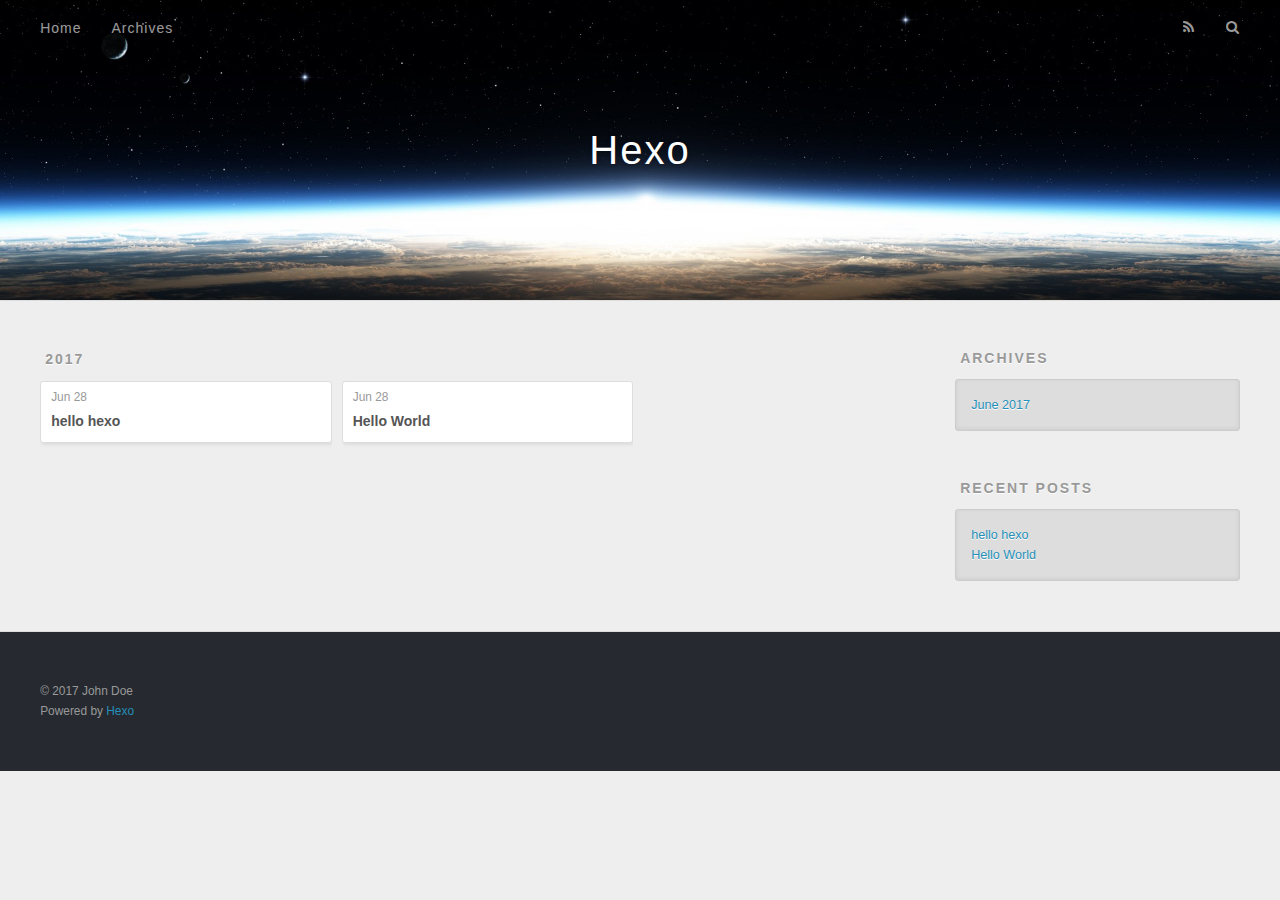
==== archives/index.html @ 89f3337c "Site updated: 2017-06-28 11:07:18" ====
<!DOCTYPE html>
<html>
<head>
  <meta charset="utf-8">
  
  <title>Archives | Hexo</title>
  <meta name="viewport" content="width=device-width, initial-scale=1, maximum-scale=1">
  <meta property="og:type" content="website">
<meta property="og:title" content="Hexo">
<meta property="og:url" content="http://yoursite.com/archives/index.html">
<meta property="og:site_name" content="Hexo">
<meta name="twitter:card" content="summary">
<meta name="twitter:title" content="Hexo">
  
    <link rel="alternate" href="/atom.xml" title="Hexo" type="application/atom+xml">
  
  
    <link rel="icon" href="/favicon.png">
  
  
    <link href="//fonts.googleapis.com/css?family=Source+Code+Pro" rel="stylesheet" type="text/css">
  
  <link rel="stylesheet" href="/css/style.css">
  

</head>

<body>
  <div id="container">
    <div id="wrap">
      <header id="header">
  <div id="banner"></div>
  <div id="header-outer" class="outer">
    <div id="header-title" class="inner">
      <h1 id="logo-wrap">
        <a href="/" id="logo">Hexo</a>
      </h1>
      
    </div>
    <div id="header-inner" class="inner">
      <nav id="main-nav">
        <a id="main-nav-toggle" class="nav-icon"></a>
        
          <a class="main-nav-link" href="/">Home</a>
        
          <a class="main-nav-link" href="/archives">Archives</a>
        
      </nav>
      <nav id="sub-nav">
        
          <a id="nav-rss-link" class="nav-icon" href="/atom.xml" title="RSS Feed"></a>
        
        <a id="nav-search-btn" class="nav-icon" title="Search"></a>
      </nav>
      <div id="search-form-wrap">
        <form action="//google.com/search" method="get" accept-charset="UTF-8" class="search-form"><input type="search" name="q" class="search-form-input" placeholder="Search"><button type="submit" class="search-form-submit">&#xF002;</button><input type="hidden" name="sitesearch" value="http://yoursite.com"></form>
      </div>
    </div>
  </div>
</header>
      <div class="outer">
        <section id="main">
  
  
    
    
      
      
      <section class="archives-wrap">
        <div class="archive-year-wrap">
          <a href="/archives/2017" class="archive-year">2017</a>
        </div>
        <div class="archives">
    
    <article class="archive-article archive-type-post">
  <div class="archive-article-inner">
    <header class="archive-article-header">
      <a href="/2017/06/28/hello-hexo/" class="archive-article-date">
  <time datetime="2017-06-28T02:51:34.000Z" itemprop="datePublished">Jun 28</time>
</a>
      
  
    <h1 itemprop="name">
      <a class="archive-article-title" href="/2017/06/28/hello-hexo/">hello hexo</a>
    </h1>
  

    </header>
  </div>
</article>
  
    
    
    <article class="archive-article archive-type-post">
  <div class="archive-article-inner">
    <header class="archive-article-header">
      <a href="/2017/06/28/hello-world/" class="archive-article-date">
  <time datetime="2017-06-28T02:34:42.847Z" itemprop="datePublished">Jun 28</time>
</a>
      
  
    <h1 itemprop="name">
      <a class="archive-article-title" href="/2017/06/28/hello-world/">Hello World</a>
    </h1>
  

    </header>
  </div>
</article>
  
  
    </div></section>
  

</section>
        
          <aside id="sidebar">
  
    

  
    

  
    
  
    
  <div class="widget-wrap">
    <h3 class="widget-title">Archives</h3>
    <div class="widget">
      <ul class="archive-list"><li class="archive-list-item"><a class="archive-list-link" href="/archives/2017/06/">June 2017</a></li></ul>
    </div>
  </div>


  
    
  <div class="widget-wrap">
    <h3 class="widget-title">Recent Posts</h3>
    <div class="widget">
      <ul>
        
          <li>
            <a href="/2017/06/28/hello-hexo/">hello hexo</a>
          </li>
        
          <li>
            <a href="/2017/06/28/hello-world/">Hello World</a>
          </li>
        
      </ul>
    </div>
  </div>

  
</aside>
        
      </div>
      <footer id="footer">
  
  <div class="outer">
    <div id="footer-info" class="inner">
      &copy; 2017 John Doe<br>
      Powered by <a href="http://hexo.io/" target="_blank">Hexo</a>
    </div>
  </div>
</footer>
    </div>
    <nav id="mobile-nav">
  
    <a href="/" class="mobile-nav-link">Home</a>
  
    <a href="/archives" class="mobile-nav-link">Archives</a>
  
</nav>
    

<script src="//ajax.googleapis.com/ajax/libs/jquery/2.0.3/jquery.min.js"></script>


  <link rel="stylesheet" href="/fancybox/jquery.fancybox.css">
  <script src="/fancybox/jquery.fancybox.pack.js"></script>


<script src="/js/script.js"></script>

  </div>
</body>
</html>
---- css/style.css ----
body {
  width: 100%;
}
body:before,
body:after {
  content: "";
  display: table;
}
body:after {
  clear: both;
}
html,
body,
div,
span,
applet,
object,
iframe,
h1,
h2,
h3,
h4,
h5,
h6,
p,
blockquote,
pre,
a,
abbr,
acronym,
address,
big,
cite,
code,
del,
dfn,
em,
img,
ins,
kbd,
q,
s,
samp,
small,
strike,
strong,
sub,
sup,
tt,
var,
dl,
dt,
dd,
ol,
ul,
li,
fieldset,
form,
label,
legend,
table,
caption,
tbody,
tfoot,
thead,
tr,
th,
td {
  margin: 0;
  padding: 0;
  border: 0;
  outline: 0;
  font-weight: inherit;
  font-style: inherit;
  font-family: inherit;
  font-size: 100%;
  vertical-align: baseline;
}
body {
  line-height: 1;
  color: #000;
  background: #fff;
}
ol,
ul {
  list-style: none;
}
table {
  border-collapse: separate;
  border-spacing: 0;
  vertical-align: middle;
}
caption,
th,
td {
  text-align: left;
  font-weight: normal;
  vertical-align: middle;
}
a img {
  border: none;
}
input,
button {
  margin: 0;
  padding: 0;
}
input::-moz-focus-inner,
button::-moz-focus-inner {
  border: 0;
  padding: 0;
}
@font-face {
  font-family: FontAwesome;
  font-style: normal;
  font-weight: normal;
  src: url("fonts/fontawesome-webfont.eot?v=#4.0.3");
  src: url("fonts/fontawesome-webfont.eot?#iefix&v=#4.0.3") format("embedded-opentype"), url("fonts/fontawesome-webfont.woff?v=#4.0.3") format("woff"), url("fonts/fontawesome-webfont.ttf?v=#4.0.3") format("truetype"), url("fonts/fontawesome-webfont.svg#fontawesomeregular?v=#4.0.3") format("svg");
}
html,
body,
#container {
  height: 100%;
}
body {
  background: #eee;
  font: 14px "Helvetica Neue", Helvetica, Arial, sans-serif;
  -webkit-text-size-adjust: 100%;
}
.outer {
  max-width: 1220px;
  margin: 0 auto;
  padding: 0 20px;
}
.outer:before,
.outer:after {
  content: "";
  display: table;
}
.outer:after {
  clear: both;
}
.inner {
  display: inline;
  float: left;
  width: 98.33333333333333%;
  margin: 0 0.833333333333333%;
}
.left,
.alignleft {
  float: left;
}
.right,
.alignright {
  float: right;
}
.clear {
  clear: both;
}
#container {
  position: relative;
}
.mobile-nav-on {
  overflow: hidden;
}
#wrap {
  height: 100%;
  width: 100%;
  position: absolute;
  top: 0;
  left: 0;
  -webkit-transition: 0.2s ease-out;
  -moz-transition: 0.2s ease-out;
  -ms-transition: 0.2s ease-out;
  transition: 0.2s ease-out;
  z-index: 1;
  background: #eee;
}
.mobile-nav-on #wrap {
  left: 280px;
}
@media screen and (min-width: 768px) {
  #main {
    display: inline;
    float: left;
    width: 73.33333333333333%;
    margin: 0 0.833333333333333%;
  }
}
.article-date,
.article-category-link,
.archive-year,
.widget-title {
  text-decoration: none;
  text-transform: uppercase;
  letter-spacing: 2px;
  color: #999;
  margin-bottom: 1em;
  margin-left: 5px;
  line-height: 1em;
  text-shadow: 0 1px #fff;
  font-weight: bold;
}
.article-inner,
.archive-article-inner {
  background: #fff;
  -webkit-box-shadow: 1px 2px 3px #ddd;
  box-shadow: 1px 2px 3px #ddd;
  border: 1px solid #ddd;
  border-radius: 3px;
}
.article-entry h1,
.widget h1 {
  font-size: 2em;
}
.article-entry h2,
.widget h2 {
  font-size: 1.5em;
}
.article-entry h3,
.widget h3 {
  font-size: 1.3em;
}
.article-entry h4,
.widget h4 {
  font-size: 1.2em;
}
.article-entry h5,
.widget h5 {
  font-size: 1em;
}
.article-entry h6,
.widget h6 {
  font-size: 1em;
  color: #999;
}
.article-entry hr,
.widget hr {
  border: 1px dashed #ddd;
}
.article-entry strong,
.widget strong {
  font-weight: bold;
}
.article-entry em,
.widget em,
.article-entry cite,
.widget cite {
  font-style: italic;
}
.article-entry sup,
.widget sup,
.article-entry sub,
.widget sub {
  font-size: 0.75em;
  line-height: 0;
  position: relative;
  vertical-align: baseline;
}
.article-entry sup,
.widget sup {
  top: -0.5em;
}
.article-entry sub,
.widget sub {
  bottom: -0.2em;
}
.article-entry small,
.widget small {
  font-size: 0.85em;
}
.article-entry acronym,
.widget acronym,
.article-entry abbr,
.widget abbr {
  border-bottom: 1px dotted;
}
.article-entry ul,
.widget ul,
.article-entry ol,
.widget ol,
.article-entry dl,
.widget dl {
  margin: 0 20px;
  line-height: 1.6em;
}
.article-entry ul ul,
.widget ul ul,
.article-entry ol ul,
.widget ol ul,
.article-entry ul ol,
.widget ul ol,
.article-entry ol ol,
.widget ol ol {
  margin-top: 0;
  margin-bottom: 0;
}
.article-entry ul,
.widget ul {
  list-style: disc;
}
.article-entry ol,
.widget ol {
  list-style: decimal;
}
.article-entry dt,
.widget dt {
  font-weight: bold;
}
#header {
  height: 300px;
  position: relative;
  border-bottom: 1px solid #ddd;
}
#header:before,
#header:after {
  content: "";
  position: absolute;
  left: 0;
  right: 0;
  height: 40px;
}
#header:before {
  top: 0;
  background: -webkit-linear-gradient(rgba(0,0,0,0.2), transparent);
  background: -moz-linear-gradient(rgba(0,0,0,0.2), transparent);
  background: -ms-linear-gradient(rgba(0,0,0,0.2), transparent);
  background: linear-gradient(rgba(0,0,0,0.2), transparent);
}
#header:after {
  bottom: 0;
  background: -webkit-linear-gradient(transparent, rgba(0,0,0,0.2));
  background: -moz-linear-gradient(transparent, rgba(0,0,0,0.2));
  background: -ms-linear-gradient(transparent, rgba(0,0,0,0.2));
  background: linear-gradient(transparent, rgba(0,0,0,0.2));
}
#header-outer {
  height: 100%;
  position: relative;
}
#header-inner {
  position: relative;
  overflow: hidden;
}
#banner {
  position: absolute;
  top: 0;
  left: 0;
  width: 100%;
  height: 100%;
  background: url("images/banner.jpg") center #000;
  -webkit-background-size: cover;
  -moz-background-size: cover;
  background-size: cover;
  z-index: -1;
}
#header-title {
  text-align: center;
  height: 40px;
  position: absolute;
  top: 50%;
  left: 0;
  margin-top: -20px;
}
#logo,
#subtitle {
  text-decoration: none;
  color: #fff;
  font-weight: 300;
  text-shadow: 0 1px 4px rgba(0,0,0,0.3);
}
#logo {
  font-size: 40px;
  line-height: 40px;
  letter-spacing: 2px;
}
#subtitle {
  font-size: 16px;
  line-height: 16px;
  letter-spacing: 1px;
}
#subtitle-wrap {
  margin-top: 16px;
}
#main-nav {
  float: left;
  margin-left: -15px;
}
.nav-icon,
.main-nav-link {
  float: left;
  color: #fff;
  opacity: 0.6;
  text-decoration: none;
  text-shadow: 0 1px rgba(0,0,0,0.2);
  -webkit-transition: opacity 0.2s;
  -moz-transition: opacity 0.2s;
  -ms-transition: opacity 0.2s;
  transition: opacity 0.2s;
  display: block;
  padding: 20px 15px;
}
.nav-icon:hover,
.main-nav-link:hover {
  opacity: 1;
}
.nav-icon {
  font-family: FontAwesome;
  text-align: center;
  font-size: 14px;
  width: 14px;
  height: 14px;
  padding: 20px 15px;
  position: relative;
  cursor: pointer;
}
.main-nav-link {
  font-weight: 300;
  letter-spacing: 1px;
}
@media screen and (max-width: 479px) {
  .main-nav-link {
    display: none;
  }
}
#main-nav-toggle {
  display: none;
}
#main-nav-toggle:before {
  content: "\f0c9";
}
@media screen and (max-width: 479px) {
  #main-nav-toggle {
    display: block;
  }
}
#sub-nav {
  float: right;
  margin-right: -15px;
}
#nav-rss-link:before {
  content: "\f09e";
}
#nav-search-btn:before {
  content: "\f002";
}
#search-form-wrap {
  position: absolute;
  top: 15px;
  width: 150px;
  height: 30px;
  right: -150px;
  opacity: 0;
  -webkit-transition: 0.2s ease-out;
  -moz-transition: 0.2s ease-out;
  -ms-transition: 0.2s ease-out;
  transition: 0.2s ease-out;
}
#search-form-wrap.on {
  opacity: 1;
  right: 0;
}
@media screen and (max-width: 479px) {
  #search-form-wrap {
    width: 100%;
    right: -100%;
  }
}
.search-form {
  position: absolute;
  top: 0;
  left: 0;
  right: 0;
  background: #fff;
  padding: 5px 15px;
  border-radius: 15px;
  -webkit-box-shadow: 0 0 10px rgba(0,0,0,0.3);
  box-shadow: 0 0 10px rgba(0,0,0,0.3);
}
.search-form-input {
  border: none;
  background: none;
  color: #555;
  width: 100%;
  font: 13px "Helvetica Neue", Helvetica, Arial, sans-serif;
  outline: none;
}
.search-form-input::-webkit-search-results-decoration,
.search-form-input::-webkit-search-cancel-button {
  -webkit-appearance: none;
}
.search-form-submit {
  position: absolute;
  top: 50%;
  right: 10px;
  margin-top: -7px;
  font: 13px FontAwesome;
  border: none;
  background: none;
  color: #bbb;
  cursor: pointer;
}
.search-form-submit:hover,
.search-form-submit:focus {
  color: #777;
}
.article {
  margin: 50px 0;
}
.article-inner {
  overflow: hidden;
}
.article-meta:before,
.article-meta:after {
  content: "";
  display: table;
}
.article-meta:after {
  clear: both;
}
.article-date {
  float: left;
}
.article-category {
  float: left;
  line-height: 1em;
  color: #ccc;
  text-shadow: 0 1px #fff;
  margin-left: 8px;
}
.article-category:before {
  content: "\2022";
}
.article-category-link {
  margin: 0 12px 1em;
}
.article-header {
  padding: 20px 20px 0;
}
.article-title {
  text-decoration: none;
  font-size: 2em;
  font-weight: bold;
  color: #555;
  line-height: 1.1em;
  -webkit-transition: color 0.2s;
  -moz-transition: color 0.2s;
  -ms-transition: color 0.2s;
  transition: color 0.2s;
}
a.article-title:hover {
  color: #258fb8;
}
.article-entry {
  color: #555;
  padding: 0 20px;
}
.article-entry:before,
.article-entry:after {
  content: "";
  display: table;
}
.article-entry:after {
  clear: both;
}
.article-entry p,
.article-entry table {
  line-height: 1.6em;
  margin: 1.6em 0;
}
.article-entry h1,
.article-entry h2,
.article-entry h3,
.article-entry h4,
.article-entry h5,
.article-entry h6 {
  font-weight: bold;
}
.article-entry h1,
.article-entry h2,
.article-entry h3,
.article-entry h4,
.article-entry h5,
.article-entry h6 {
  line-height: 1.1em;
  margin: 1.1em 0;
}
.article-entry a {
  color: #258fb8;
  text-decoration: none;
}
.article-entry a:hover {
  text-decoration: underline;
}
.article-entry ul,
.article-entry ol,
.article-entry dl {
  margin-top: 1.6em;
  margin-bottom: 1.6em;
}
.article-entry img,
.article-entry video {
  max-width: 100%;
  height: auto;
  display: block;
  margin: auto;
}
.article-entry iframe {
  border: none;
}
.article-entry table {
  width: 100%;
  border-collapse: collapse;
  border-spacing: 0;
}
.article-entry th {
  font-weight: bold;
  border-bottom: 3px solid #ddd;
  padding-bottom: 0.5em;
}
.article-entry td {
  border-bottom: 1px solid #ddd;
  padding: 10px 0;
}
.article-entry blockquote {
  font-family: Georgia, "Times New Roman", serif;
  font-size: 1.4em;
  margin: 1.6em 20px;
  text-align: center;
}
.article-entry blockquote footer {
  font-size: 14px;
  margin: 1.6em 0;
  font-family: "Helvetica Neue", Helvetica, Arial, sans-serif;
}
.article-entry blockquote footer cite:before {
  content: "—";
  padding: 0 0.5em;
}
.article-entry .pullquote {
  text-align: left;
  width: 45%;
  margin: 0;
}
.article-entry .pullquote.left {
  margin-left: 0.5em;
  margin-right: 1em;
}
.article-entry .pullquote.right {
  margin-right: 0.5em;
  margin-left: 1em;
}
.article-entry .caption {
  color: #999;
  display: block;
  font-size: 0.9em;
  margin-top: 0.5em;
  position: relative;
  text-align: center;
}
.article-entry .video-container {
  position: relative;
  padding-top: 56.25%;
  height: 0;
  overflow: hidden;
}
.article-entry .video-container iframe,
.article-entry .video-container object,
.article-entry .video-container embed {
  position: absolute;
  top: 0;
  left: 0;
  width: 100%;
  height: 100%;
  margin-top: 0;
}
.article-more-link a {
  display: inline-block;
  line-height: 1em;
  padding: 6px 15px;
  border-radius: 15px;
  background: #eee;
  color: #999;
  text-shadow: 0 1px #fff;
  text-decoration: none;
}
.article-more-link a:hover {
  background: #258fb8;
  color: #fff;
  text-decoration: none;
  text-shadow: 0 1px #1e7293;
}
.article-footer {
  font-size: 0.85em;
  line-height: 1.6em;
  border-top: 1px solid #ddd;
  padding-top: 1.6em;
  margin: 0 20px 20px;
}
.article-footer:before,
.article-footer:after {
  content: "";
  display: table;
}
.article-footer:after {
  clear: both;
}
.article-footer a {
  color: #999;
  text-decoration: none;
}
.article-footer a:hover {
  color: #555;
}
.article-tag-list-item {
  float: left;
  margin-right: 10px;
}
.article-tag-list-link:before {
  content: "#";
}
.article-comment-link {
  float: right;
}
.article-comment-link:before {
  content: "\f075";
  font-family: FontAwesome;
  padding-right: 8px;
}
.article-share-link {
  cursor: pointer;
  float: right;
  margin-left: 20px;
}
.article-share-link:before {
  content: "\f064";
  font-family: FontAwesome;
  padding-right: 6px;
}
#article-nav {
  position: relative;
}
#article-nav:before,
#article-nav:after {
  content: "";
  display: table;
}
#article-nav:after {
  clear: both;
}
@media screen and (min-width: 768px) {
  #article-nav {
    margin: 50px 0;
  }
  #article-nav:before {
    width: 8px;
    height: 8px;
    position: absolute;
    top: 50%;
    left: 50%;
    margin-top: -4px;
    margin-left: -4px;
    content: "";
    border-radius: 50%;
    background: #ddd;
    -webkit-box-shadow: 0 1px 2px #fff;
    box-shadow: 0 1px 2px #fff;
  }
}
.article-nav-link-wrap {
  text-decoration: none;
  text-shadow: 0 1px #fff;
  color: #999;
  -webkit-box-sizing: border-box;
  -moz-box-sizing: border-box;
  box-sizing: border-box;
  margin-top: 50px;
  text-align: center;
  display: block;
}
.article-nav-link-wrap:hover {
  color: #555;
}
@media screen and (min-width: 768px) {
  .article-nav-link-wrap {
    width: 50%;
    margin-top: 0;
  }
}
@media screen and (min-width: 768px) {
  #article-nav-newer {
    float: left;
    text-align: right;
    padding-right: 20px;
  }
}
@media screen and (min-width: 768px) {
  #article-nav-older {
    float: right;
    text-align: left;
    padding-left: 20px;
  }
}
.article-nav-caption {
  text-transform: uppercase;
  letter-spacing: 2px;
  color: #ddd;
  line-height: 1em;
  font-weight: bold;
}
#article-nav-newer .article-nav-caption {
  margin-right: -2px;
}
.article-nav-title {
  font-size: 0.85em;
  line-height: 1.6em;
  margin-top: 0.5em;
}
.article-share-box {
  position: absolute;
  display: none;
  background: #fff;
  -webkit-box-shadow: 1px 2px 10px rgba(0,0,0,0.2);
  box-shadow: 1px 2px 10px rgba(0,0,0,0.2);
  border-radius: 3px;
  margin-left: -145px;
  overflow: hidden;
  z-index: 1;
}
.article-share-box.on {
  display: block;
}
.article-share-input {
  width: 100%;
  background: none;
  -webkit-box-sizing: border-box;
  -moz-box-sizing: border-box;
  box-sizing: border-box;
  font: 14px "Helvetica Neue", Helvetica, Arial, sans-serif;
  padding: 0 15px;
  color: #555;
  outline: none;
  border: 1px solid #ddd;
  border-radius: 3px 3px 0 0;
  height: 36px;
  line-height: 36px;
}
.article-share-links {
  background: #eee;
}
.article-share-links:before,
.article-share-links:after {
  content: "";
  display: table;
}
.article-share-links:after {
  clear: both;
}
.article-share-twitter,
.article-share-facebook,
.article-share-pinterest,
.article-share-google {
  width: 50px;
  height: 36px;
  display: block;
  float: left;
  position: relative;
  color: #999;
  text-shadow: 0 1px #fff;
}
.article-share-twitter:before,
.article-share-facebook:before,
.article-share-pinterest:before,
.article-share-google:before {
  font-size: 20px;
  font-family: FontAwesome;
  width: 20px;
  height: 20px;
  position: absolute;
  top: 50%;
  left: 50%;
  margin-top: -10px;
  margin-left: -10px;
  text-align: center;
}
.article-share-twitter:hover,
.article-share-facebook:hover,
.article-share-pinterest:hover,
.article-share-google:hover {
  color: #fff;
}
.article-share-twitter:before {
  content: "\f099";
}
.article-share-twitter:hover {
  background: #00aced;
  text-shadow: 0 1px #008abe;
}
.article-share-facebook:before {
  content: "\f09a";
}
.article-share-facebook:hover {
  background: #3b5998;
  text-shadow: 0 1px #2f477a;
}
.article-share-pinterest:before {
  content: "\f0d2";
}
.article-share-pinterest:hover {
  background: #cb2027;
  text-shadow: 0 1px #a21a1f;
}
.article-share-google:before {
  content: "\f0d5";
}
.article-share-google:hover {
  background: #dd4b39;
  text-shadow: 0 1px #be3221;
}
.article-gallery {
  background: #000;
  position: relative;
}
.article-gallery-photos {
  position: relative;
  overflow: hidden;
}
.article-gallery-img {
  display: none;
  max-width: 100%;
}
.article-gallery-img:first-child {
  display: block;
}
.article-gallery-img.loaded {
  position: absolute;
  display: block;
}
.article-gallery-img img {
  display: block;
  max-width: 100%;
  margin: 0 auto;
}
#comments {
  background: #fff;
  -webkit-box-shadow: 1px 2px 3px #ddd;
  box-shadow: 1px 2px 3px #ddd;
  padding: 20px;
  border: 1px solid #ddd;
  border-radius: 3px;
  margin: 50px 0;
}
#comments a {
  color: #258fb8;
}
.archives-wrap {
  margin: 50px 0;
}
.archives:before,
.archives:after {
  content: "";
  display: table;
}
.archives:after {
  clear: both;
}
.archive-year-wrap {
  margin-bottom: 1em;
}
.archives {
  -webkit-column-gap: 10px;
  -moz-column-gap: 10px;
  column-gap: 10px;
}
@media screen and (min-width: 480px) and (max-width: 767px) {
  .archives {
    -webkit-column-count: 2;
    -moz-column-count: 2;
    column-count: 2;
  }
}
@media screen and (min-width: 768px) {
  .archives {
    -webkit-column-count: 3;
    -moz-column-count: 3;
    column-count: 3;
  }
}
.archive-article {
  -webkit-column-break-inside: avoid;
  page-break-inside: avoid;
  overflow: hidden;
  break-inside: avoid-column;
}
.archive-article-inner {
  padding: 10px;
  margin-bottom: 15px;
}
.archive-article-title {
  text-decoration: none;
  font-weight: bold;
  color: #555;
  -webkit-transition: color 0.2s;
  -moz-transition: color 0.2s;
  -ms-transition: color 0.2s;
  transition: color 0.2s;
  line-height: 1.6em;
}
.archive-article-title:hover {
  color: #258fb8;
}
.archive-article-footer {
  margin-top: 1em;
}
.archive-article-date {
  color: #999;
  text-decoration: none;
  font-size: 0.85em;
  line-height: 1em;
  margin-bottom: 0.5em;
  display: block;
}
#page-nav {
  margin: 50px auto;
  background: #fff;
  -webkit-box-shadow: 1px 2px 3px #ddd;
  box-shadow: 1px 2px 3px #ddd;
  border: 1px solid #ddd;
  border-radius: 3px;
  text-align: center;
  color: #999;
  overflow: hidden;
}
#page-nav:before,
#page-nav:after {
  content: "";
  display: table;
}
#page-nav:after {
  clear: both;
}
#page-nav a,
#page-nav span {
  padding: 10px 20px;
  line-height: 1;
  height: 2ex;
}
#page-nav a {
  color: #999;
  text-decoration: none;
}
#page-nav a:hover {
  background: #999;
  color: #fff;
}
#page-nav .prev {
  float: left;
}
#page-nav .next {
  float: right;
}
#page-nav .page-number {
  display: inline-block;
}
@media screen and (max-width: 479px) {
  #page-nav .page-number {
    display: none;
  }
}
#page-nav .current {
  color: #555;
  font-weight: bold;
}
#page-nav .space {
  color: #ddd;
}
#footer {
  background: #262a30;
  padding: 50px 0;
  border-top: 1px solid #ddd;
  color: #999;
}
#footer a {
  color: #258fb8;
  text-decoration: none;
}
#footer a:hover {
  text-decoration: underline;
}
#footer-info {
  line-height: 1.6em;
  font-size: 0.85em;
}
.article-entry pre,
.article-entry .highlight {
  background: #2d2d2d;
  margin: 0 -20px;
  padding: 15px 20px;
  border-style: solid;
  border-color: #ddd;
  border-width: 1px 0;
  overflow: auto;
  color: #ccc;
  line-height: 22.400000000000002px;
}
.article-entry .highlight .gutter pre,
.article-entry .gist .gist-file .gist-data .line-numbers {
  color: #666;
  font-size: 0.85em;
}
.article-entry pre,
.article-entry code {
  font-family: "Source Code Pro", Consolas, Monaco, Menlo, Consolas, monospace;
}
.article-entry code {
  background: #eee;
  text-shadow: 0 1px #fff;
  padding: 0 0.3em;
}
.article-entry pre code {
  background: none;
  text-shadow: none;
  padding: 0;
}
.article-entry .highlight pre {
  border: none;
  margin: 0;
  padding: 0;
}
.article-entry .highlight table {
  margin: 0;
  width: auto;
}
.article-entry .highlight td {
  border: none;
  padding: 0;
}
.article-entry .highlight figcaption {
  font-size: 0.85em;
  color: #999;
  line-height: 1em;
  margin-bottom: 1em;
}
.article-entry .highlight figcaption:before,
.article-entry .highlight figcaption:after {
  content: "";
  display: table;
}
.article-entry .highlight figcaption:after {
  clear: both;
}
.article-entry .highlight figcaption a {
  float: right;
}
.article-entry .highlight .gutter pre {
  text-align: right;
  padding-right: 20px;
}
.article-entry .highlight .line {
  height: 22.400000000000002px;
}
.article-entry .highlight .line.marked {
  background: #515151;
}
.article-entry .gist {
  margin: 0 -20px;
  border-style: solid;
  border-color: #ddd;
  border-width: 1px 0;
  background: #2d2d2d;
  padding: 15px 20px 15px 0;
}
.article-entry .gist .gist-file {
  border: none;
  font-family: "Source Code Pro", Consolas, Monaco, Menlo, Consolas, monospace;
  margin: 0;
}
.article-entry .gist .gist-file .gist-data {
  background: none;
  border: none;
}
.article-entry .gist .gist-file .gist-data .line-numbers {
  background: none;
  border: none;
  padding: 0 20px 0 0;
}
.article-entry .gist .gist-file .gist-data .line-data {
  padding: 0 !important;
}
.article-entry .gist .gist-file .highlight {
  margin: 0;
  padding: 0;
  border: none;
}
.article-entry .gist .gist-file .gist-meta {
  background: #2d2d2d;
  color: #999;
  font: 0.85em "Helvetica Neue", Helvetica, Arial, sans-serif;
  text-shadow: 0 0;
  padding: 0;
  margin-top: 1em;
  margin-left: 20px;
}
.article-entry .gist .gist-file .gist-meta a {
  color: #258fb8;
  font-weight: normal;
}
.article-entry .gist .gist-file .gist-meta a:hover {
  text-decoration: underline;
}
pre .comment,
pre .title {
  color: #999;
}
pre .variable,
pre .attribute,
pre .tag,
pre .regexp,
pre .ruby .constant,
pre .xml .tag .title,
pre .xml .pi,
pre .xml .doctype,
pre .html .doctype,
pre .css .id,
pre .css .class,
pre .css .pseudo {
  color: #f2777a;
}
pre .number,
pre .preprocessor,
pre .built_in,
pre .literal,
pre .params,
pre .constant {
  color: #f99157;
}
pre .class,
pre .ruby .class .title,
pre .css .rules .attribute {
  color: #9c9;
}
pre .string,
pre .value,
pre .inheritance,
pre .header,
pre .ruby .symbol,
pre .xml .cdata {
  color: #9c9;
}
pre .css .hexcolor {
  color: #6cc;
}
pre .function,
pre .python .decorator,
pre .python .title,
pre .ruby .function .title,
pre .ruby .title .keyword,
pre .perl .sub,
pre .javascript .title,
pre .coffeescript .title {
  color: #69c;
}
pre .keyword,
pre .javascript .function {
  color: #c9c;
}
@media screen and (max-width: 479px) {
  #mobile-nav {
    position: absolute;
    top: 0;
    left: 0;
    width: 280px;
    height: 100%;
    background: #191919;
    border-right: 1px solid #fff;
  }
}
@media screen and (max-width: 479px) {
  .mobile-nav-link {
    display: block;
    color: #999;
    text-decoration: none;
    padding: 15px 20px;
    font-weight: bold;
  }
  .mobile-nav-link:hover {
    color: #fff;
  }
}
@media screen and (min-width: 768px) {
  #sidebar {
    display: inline;
    float: left;
    width: 23.333333333333332%;
    margin: 0 0.833333333333333%;
  }
}
.widget-wrap {
  margin: 50px 0;
}
.widget {
  color: #777;
  text-shadow: 0 1px #fff;
  background: #ddd;
  -webkit-box-shadow: 0 -1px 4px #ccc inset;
  box-shadow: 0 -1px 4px #ccc inset;
  border: 1px solid #ccc;
  padding: 15px;
  border-radius: 3px;
}
.widget a {
  color: #258fb8;
  text-decoration: none;
}
.widget a:hover {
  text-decoration: underline;
}
.widget ul ul,
.widget ol ul,
.widget dl ul,
.widget ul ol,
.widget ol ol,
.widget dl ol,
.widget ul dl,
.widget ol dl,
.widget dl dl {
  margin-left: 15px;
  list-style: disc;
}
.widget {
  line-height: 1.6em;
  word-wrap: break-word;
  font-size: 0.9em;
}
.widget ul,
.widget ol {
  list-style: none;
  margin: 0;
}
.widget ul ul,
.widget ol ul,
.widget ul ol,
.widget ol ol {
  margin: 0 20px;
}
.widget ul ul,
.widget ol ul {
  list-style: disc;
}
.widget ul ol,
.widget ol ol {
  list-style: decimal;
}
.category-list-count,
.tag-list-count,
.archive-list-count {
  padding-left: 5px;
  color: #999;
  font-size: 0.85em;
}
.category-list-count:before,
.tag-list-count:before,
.archive-list-count:before {
  content: "(";
}
.category-list-count:after,
.tag-list-count:after,
.archive-list-count:after {
  content: ")";
}
.tagcloud a {
  margin-right: 5px;
  display: inline-block;
}
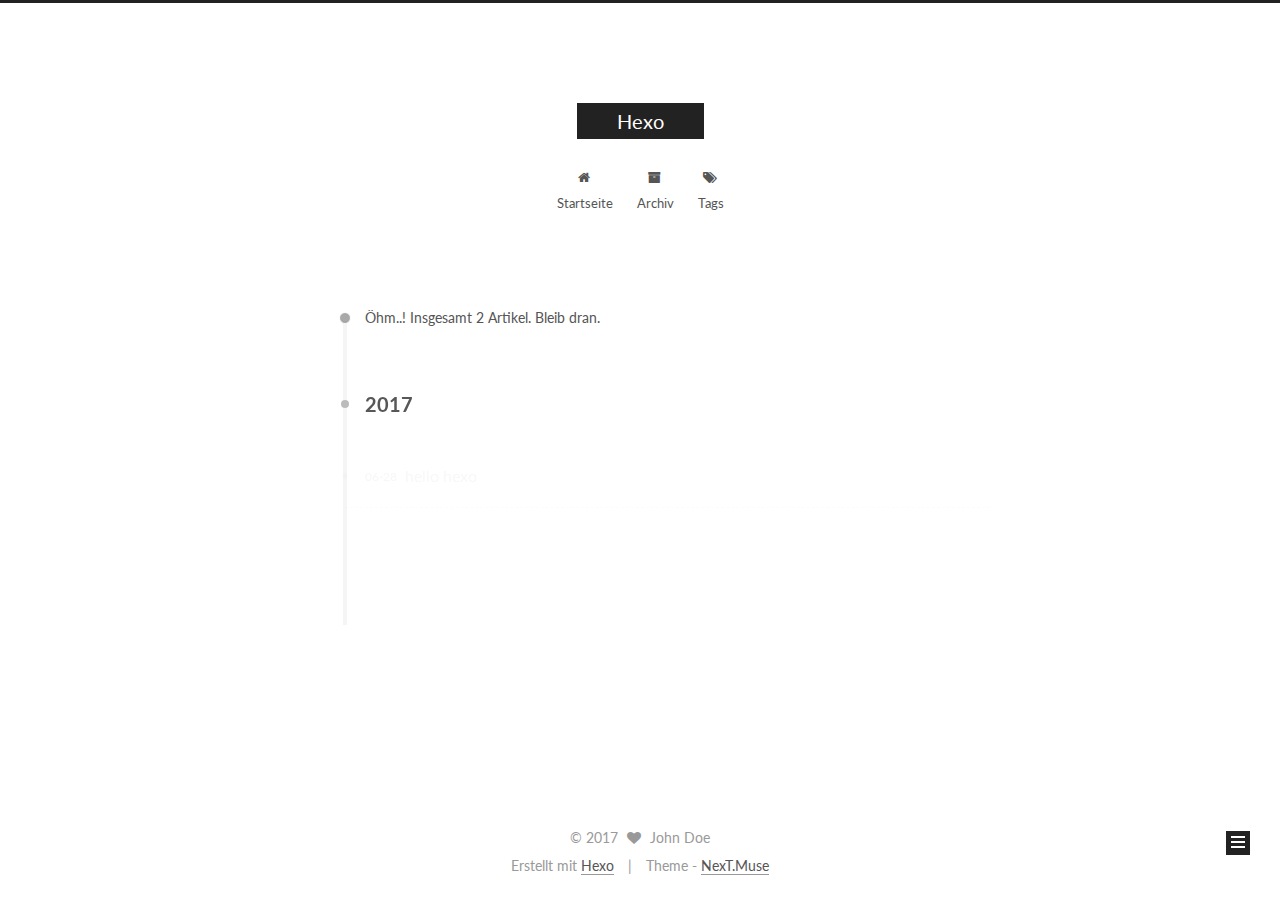
==== commit 8d0b82b0: "Site updated: 2017-06-28 11:33:18" ====
--- a/archives/index.html
+++ b/archives/index.html
@@ -1,189 +1,591 @@
-<!DOCTYPE html>
-<html>
+<!doctype html>
+
+
+
+  
+
+
+<html class="theme-next muse use-motion" lang="">
 <head>
-  <meta charset="utf-8">
-  
-  <title>Archives | Hexo</title>
-  <meta name="viewport" content="width=device-width, initial-scale=1, maximum-scale=1">
-  <meta property="og:type" content="website">
+  <meta charset="UTF-8"/>
+<meta http-equiv="X-UA-Compatible" content="IE=edge" />
+<meta name="viewport" content="width=device-width, initial-scale=1, maximum-scale=1"/>
+
+
+
+
+
+
+
+
+
+<meta http-equiv="Cache-Control" content="no-transform" />
+<meta http-equiv="Cache-Control" content="no-siteapp" />
+
+
+
+
+
+
+
+
+
+
+
+
+
+
+
+  
+  
+  <link href="/lib/fancybox/source/jquery.fancybox.css?v=2.1.5" rel="stylesheet" type="text/css" />
+
+
+
+
+  
+  
+  
+  
+
+  
+    
+    
+  
+
+  
+
+  
+
+  
+
+  
+
+  
+    
+    
+    <link href="//fonts.googleapis.com/css?family=Lato:300,300italic,400,400italic,700,700italic&subset=latin,latin-ext" rel="stylesheet" type="text/css">
+  
+
+
+
+
+
+
+<link href="/lib/font-awesome/css/font-awesome.min.css?v=4.6.2" rel="stylesheet" type="text/css" />
+
+<link href="/css/main.css?v=5.1.1" rel="stylesheet" type="text/css" />
+
+
+  <meta name="keywords" content="Hexo, NexT" />
+
+
+
+
+
+
+
+
+  <link rel="shortcut icon" type="image/x-icon" href="/favicon.ico?v=5.1.1" />
+
+
+
+
+
+
+<meta property="og:type" content="website">
 <meta property="og:title" content="Hexo">
 <meta property="og:url" content="http://yoursite.com/archives/index.html">
 <meta property="og:site_name" content="Hexo">
 <meta name="twitter:card" content="summary">
 <meta name="twitter:title" content="Hexo">
-  
-    <link rel="alternate" href="/atom.xml" title="Hexo" type="application/atom+xml">
-  
-  
-    <link rel="icon" href="/favicon.png">
-  
-  
-    <link href="//fonts.googleapis.com/css?family=Source+Code+Pro" rel="stylesheet" type="text/css">
-  
-  <link rel="stylesheet" href="/css/style.css">
-  
+
+
+
+<script type="text/javascript" id="hexo.configurations">
+  var NexT = window.NexT || {};
+  var CONFIG = {
+    root: '/',
+    scheme: 'Muse',
+    sidebar: {"position":"left","display":"post","offset":12,"offset_float":0,"b2t":false,"scrollpercent":false},
+    fancybox: true,
+    motion: true,
+    duoshuo: {
+      userId: '0',
+      author: 'Author'
+    },
+    algolia: {
+      applicationID: '',
+      apiKey: '',
+      indexName: '',
+      hits: {"per_page":10},
+      labels: {"input_placeholder":"Search for Posts","hits_empty":"We didn't find any results for the search: ${query}","hits_stats":"${hits} results found in ${time} ms"}
+    }
+  };
+</script>
+
+
+
+  <link rel="canonical" href="http://yoursite.com/archives/"/>
+
+
+
+
+
+  <title>Archiv | Hexo</title>
+  
+
+
+
+
+
+
+
+
+
+
+
+
+
 
 </head>
 
-<body>
-  <div id="container">
-    <div id="wrap">
-      <header id="header">
-  <div id="banner"></div>
-  <div id="header-outer" class="outer">
-    <div id="header-title" class="inner">
-      <h1 id="logo-wrap">
-        <a href="/" id="logo">Hexo</a>
-      </h1>
-      
+<body itemscope itemtype="http://schema.org/WebPage" lang="">
+
+  
+  
+    
+  
+
+  <div class="container sidebar-position-left  page-archive  ">
+    <div class="headband"></div>
+
+    <header id="header" class="header" itemscope itemtype="http://schema.org/WPHeader">
+      <div class="header-inner"><div class="site-brand-wrapper">
+  <div class="site-meta ">
+    
+
+    <div class="custom-logo-site-title">
+      <a href="/"  class="brand" rel="start">
+        <span class="logo-line-before"><i></i></span>
+        <span class="site-title">Hexo</span>
+        <span class="logo-line-after"><i></i></span>
+      </a>
     </div>
-    <div id="header-inner" class="inner">
-      <nav id="main-nav">
-        <a id="main-nav-toggle" class="nav-icon"></a>
-        
-          <a class="main-nav-link" href="/">Home</a>
-        
-          <a class="main-nav-link" href="/archives">Archives</a>
-        
-      </nav>
-      <nav id="sub-nav">
-        
-          <a id="nav-rss-link" class="nav-icon" href="/atom.xml" title="RSS Feed"></a>
-        
-        <a id="nav-search-btn" class="nav-icon" title="Search"></a>
-      </nav>
-      <div id="search-form-wrap">
-        <form action="//google.com/search" method="get" accept-charset="UTF-8" class="search-form"><input type="search" name="q" class="search-form-input" placeholder="Search"><button type="submit" class="search-form-submit">&#xF002;</button><input type="hidden" name="sitesearch" value="http://yoursite.com"></form>
+      
+        <p class="site-subtitle"></p>
+      
+  </div>
+
+  <div class="site-nav-toggle">
+    <button>
+      <span class="btn-bar"></span>
+      <span class="btn-bar"></span>
+      <span class="btn-bar"></span>
+    </button>
+  </div>
+</div>
+
+<nav class="site-nav">
+  
+
+  
+    <ul id="menu" class="menu">
+      
+        
+        <li class="menu-item menu-item-home">
+          <a href="/" rel="section">
+            
+              <i class="menu-item-icon fa fa-fw fa-home"></i> <br />
+            
+            Startseite
+          </a>
+        </li>
+      
+        
+        <li class="menu-item menu-item-archives">
+          <a href="/archives/" rel="section">
+            
+              <i class="menu-item-icon fa fa-fw fa-archive"></i> <br />
+            
+            Archiv
+          </a>
+        </li>
+      
+        
+        <li class="menu-item menu-item-tags">
+          <a href="/tags/" rel="section">
+            
+              <i class="menu-item-icon fa fa-fw fa-tags"></i> <br />
+            
+            Tags
+          </a>
+        </li>
+      
+
+      
+    </ul>
+  
+
+  
+</nav>
+
+
+
+ </div>
+    </header>
+
+    <main id="main" class="main">
+      <div class="main-inner">
+        <div class="content-wrap">
+          <div id="content" class="content">
+            
+
+  <section id="posts" class="posts-collapse">
+    <span class="archive-move-on"></span>
+
+    <span class="archive-page-counter">
+      
+      
+      
+        
+      
+      Öhm..! Insgesamt 2 Artikel. Bleib dran.
+    </span>
+
+    
+
+      
+      
+      
+
+      
+        
+        <div class="collection-title">
+          <h2 class="archive-year motion-element" id="archive-year-2017">2017</h2>
+        </div>
+      
+      
+
+      
+
+  <article class="post post-type-normal" itemscope itemtype="http://schema.org/Article">
+    <header class="post-header">
+
+      <h2 class="post-title">
+        
+            <a class="post-title-link" href="/2017/06/28/hello-hexo/" itemprop="url">
+              
+                <span itemprop="name">hello hexo</span>
+              
+            </a>
+        
+      </h2>
+
+      <div class="post-meta">
+        <time class="post-time" itemprop="dateCreated"
+              datetime="2017-06-28T10:51:34+08:00"
+              content="2017-06-28" >
+          06-28
+        </time>
       </div>
+
+    </header>
+  </article>
+
+
+
+    
+
+      
+      
+      
+
+      
+      
+
+      
+
+  <article class="post post-type-normal" itemscope itemtype="http://schema.org/Article">
+    <header class="post-header">
+
+      <h2 class="post-title">
+        
+            <a class="post-title-link" href="/2017/06/28/hello-world/" itemprop="url">
+              
+                <span itemprop="name">Hello World</span>
+              
+            </a>
+        
+      </h2>
+
+      <div class="post-meta">
+        <time class="post-time" itemprop="dateCreated"
+              datetime="2017-06-28T10:34:42+08:00"
+              content="2017-06-28" >
+          06-28
+        </time>
+      </div>
+
+    </header>
+  </article>
+
+
+
+    
+
+  </section>
+
+  
+
+
+
+          </div>
+          
+
+
+          
+
+        </div>
+        
+          
+  
+  <div class="sidebar-toggle">
+    <div class="sidebar-toggle-line-wrap">
+      <span class="sidebar-toggle-line sidebar-toggle-line-first"></span>
+      <span class="sidebar-toggle-line sidebar-toggle-line-middle"></span>
+      <span class="sidebar-toggle-line sidebar-toggle-line-last"></span>
     </div>
   </div>
-</header>
-      <div class="outer">
-        <section id="main">
-  
-  
-    
-    
-      
-      
-      <section class="archives-wrap">
-        <div class="archive-year-wrap">
-          <a href="/archives/2017" class="archive-year">2017</a>
+
+  <aside id="sidebar" class="sidebar">
+    <div class="sidebar-inner">
+
+      
+
+      
+
+      <section class="site-overview sidebar-panel sidebar-panel-active">
+        <div class="site-author motion-element" itemprop="author" itemscope itemtype="http://schema.org/Person">
+          <img class="site-author-image" itemprop="image"
+               src="/images/avatar.gif"
+               alt="John Doe" />
+          <p class="site-author-name" itemprop="name">John Doe</p>
+           
+              <p class="site-description motion-element" itemprop="description"></p>
+          
         </div>
-        <div class="archives">
-    
-    <article class="archive-article archive-type-post">
-  <div class="archive-article-inner">
-    <header class="archive-article-header">
-      <a href="/2017/06/28/hello-hexo/" class="archive-article-date">
-  <time datetime="2017-06-28T02:51:34.000Z" itemprop="datePublished">Jun 28</time>
-</a>
-      
-  
-    <h1 itemprop="name">
-      <a class="archive-article-title" href="/2017/06/28/hello-hexo/">hello hexo</a>
-    </h1>
-  
-
-    </header>
+        <nav class="site-state motion-element">
+
+          
+            <div class="site-state-item site-state-posts">
+              <a href="/archives/">
+                <span class="site-state-item-count">2</span>
+                <span class="site-state-item-name">Artikel</span>
+              </a>
+            </div>
+          
+
+          
+
+          
+
+        </nav>
+
+        
+
+        <div class="links-of-author motion-element">
+          
+        </div>
+
+        
+        
+
+        
+        
+
+        
+
+
+      </section>
+
+      
+
+      
+
+    </div>
+  </aside>
+
+
+        
+      </div>
+    </main>
+
+    <footer id="footer" class="footer">
+      <div class="footer-inner">
+        <div class="copyright" >
+  
+  &copy; 
+  <span itemprop="copyrightYear">2017</span>
+  <span class="with-love">
+    <i class="fa fa-heart"></i>
+  </span>
+  <span class="author" itemprop="copyrightHolder">John Doe</span>
+</div>
+
+
+<div class="powered-by">
+  Erstellt mit  <a class="theme-link" href="https://hexo.io">Hexo</a>
+</div>
+
+<div class="theme-info">
+  Theme -
+  <a class="theme-link" href="https://github.com/iissnan/hexo-theme-next">
+    NexT.Muse
+  </a>
+</div>
+
+
+        
+
+        
+      </div>
+    </footer>
+
+    
+      <div class="back-to-top">
+        <i class="fa fa-arrow-up"></i>
+        
+      </div>
+    
+
   </div>
-</article>
-  
-    
-    
-    <article class="archive-article archive-type-post">
-  <div class="archive-article-inner">
-    <header class="archive-article-header">
-      <a href="/2017/06/28/hello-world/" class="archive-article-date">
-  <time datetime="2017-06-28T02:34:42.847Z" itemprop="datePublished">Jun 28</time>
-</a>
-      
-  
-    <h1 itemprop="name">
-      <a class="archive-article-title" href="/2017/06/28/hello-world/">Hello World</a>
-    </h1>
-  
-
-    </header>
-  </div>
-</article>
-  
-  
-    </div></section>
-  
-
-</section>
-        
-          <aside id="sidebar">
-  
-    
-
-  
-    
-
-  
-    
-  
-    
-  <div class="widget-wrap">
-    <h3 class="widget-title">Archives</h3>
-    <div class="widget">
-      <ul class="archive-list"><li class="archive-list-item"><a class="archive-list-link" href="/archives/2017/06/">June 2017</a></li></ul>
-    </div>
-  </div>
-
-
-  
-    
-  <div class="widget-wrap">
-    <h3 class="widget-title">Recent Posts</h3>
-    <div class="widget">
-      <ul>
-        
-          <li>
-            <a href="/2017/06/28/hello-hexo/">hello hexo</a>
-          </li>
-        
-          <li>
-            <a href="/2017/06/28/hello-world/">Hello World</a>
-          </li>
-        
-      </ul>
-    </div>
-  </div>
-
-  
-</aside>
-        
-      </div>
-      <footer id="footer">
-  
-  <div class="outer">
-    <div id="footer-info" class="inner">
-      &copy; 2017 John Doe<br>
-      Powered by <a href="http://hexo.io/" target="_blank">Hexo</a>
-    </div>
-  </div>
-</footer>
-    </div>
-    <nav id="mobile-nav">
-  
-    <a href="/" class="mobile-nav-link">Home</a>
-  
-    <a href="/archives" class="mobile-nav-link">Archives</a>
-  
-</nav>
-    
-
-<script src="//ajax.googleapis.com/ajax/libs/jquery/2.0.3/jquery.min.js"></script>
-
-
-  <link rel="stylesheet" href="/fancybox/jquery.fancybox.css">
-  <script src="/fancybox/jquery.fancybox.pack.js"></script>
-
-
-<script src="/js/script.js"></script>
-
-  </div>
+
+  
+
+<script type="text/javascript">
+  if (Object.prototype.toString.call(window.Promise) !== '[object Function]') {
+    window.Promise = null;
+  }
+</script>
+
+
+
+
+
+
+
+
+
+  
+
+
+
+
+
+
+
+
+
+
+
+
+  
+  <script type="text/javascript" src="/lib/jquery/index.js?v=2.1.3"></script>
+
+  
+  <script type="text/javascript" src="/lib/fastclick/lib/fastclick.min.js?v=1.0.6"></script>
+
+  
+  <script type="text/javascript" src="/lib/jquery_lazyload/jquery.lazyload.js?v=1.9.7"></script>
+
+  
+  <script type="text/javascript" src="/lib/velocity/velocity.min.js?v=1.2.1"></script>
+
+  
+  <script type="text/javascript" src="/lib/velocity/velocity.ui.min.js?v=1.2.1"></script>
+
+  
+  <script type="text/javascript" src="/lib/fancybox/source/jquery.fancybox.pack.js?v=2.1.5"></script>
+
+
+  
+
+
+  <script type="text/javascript" src="/js/src/utils.js?v=5.1.1"></script>
+
+  <script type="text/javascript" src="/js/src/motion.js?v=5.1.1"></script>
+
+
+
+  
+  
+
+  
+  
+    <script type="text/javascript" id="motion.page.archive">
+      $('.archive-year').velocity('transition.slideLeftIn');
+    </script>
+  
+
+
+  
+
+
+  <script type="text/javascript" src="/js/src/bootstrap.js?v=5.1.1"></script>
+
+
+
+  
+
+
+  
+
+
+
+
+	
+
+
+
+
+
+  
+
+
+
+
+
+  
+
+
+
+
+
+  
+
+
+
+
+
+
+  
+
+
+
+
+
+  
+
+  
+
+  
+
+  
+
+  
+
+  
+
 </body>
-</html>+</html>
--- a/css/main.css
+++ b/css/main.css
@@ -0,0 +1,2529 @@
+/* normalize.css v3.0.2 | MIT License | git.io/normalize */
+html {
+  font-family: sans-serif; /* 1 */
+  -ms-text-size-adjust: 100%; /* 2 */
+  -webkit-text-size-adjust: 100%; /* 2 */
+}
+body {
+  margin: 0;
+}
+article,
+aside,
+details,
+figcaption,
+figure,
+footer,
+header,
+hgroup,
+main,
+menu,
+nav,
+section,
+summary {
+  display: block;
+}
+audio,
+canvas,
+progress,
+video {
+  display: inline-block; /* 1 */
+  vertical-align: baseline; /* 2 */
+}
+audio:not([controls]) {
+  display: none;
+  height: 0;
+}
+[hidden],
+template {
+  display: none;
+}
+a {
+  background-color: transparent;
+}
+a:active,
+a:hover {
+  outline: 0;
+}
+abbr[title] {
+  border-bottom: 1px dotted;
+}
+b,
+strong {
+  font-weight: bold;
+}
+dfn {
+  font-style: italic;
+}
+h1 {
+  font-size: 2em;
+  margin: 0.67em 0;
+}
+mark {
+  background: #ff0;
+  color: #000;
+}
+small {
+  font-size: 80%;
+}
+sub,
+sup {
+  font-size: 75%;
+  line-height: 0;
+  position: relative;
+  vertical-align: baseline;
+}
+sup {
+  top: -0.5em;
+}
+sub {
+  bottom: -0.25em;
+}
+img {
+  border: 0;
+}
+svg:not(:root) {
+  overflow: hidden;
+}
+figure {
+  margin: 1em 40px;
+}
+hr {
+  -moz-box-sizing: content-box;
+  box-sizing: content-box;
+  height: 0;
+}
+pre {
+  overflow: auto;
+}
+code,
+kbd,
+pre,
+samp {
+  font-family: monospace, monospace;
+  font-size: 1em;
+}
+button,
+input,
+optgroup,
+select,
+textarea {
+  color: inherit; /* 1 */
+  font: inherit; /* 2 */
+  margin: 0; /* 3 */
+}
+button {
+  overflow: visible;
+}
+button,
+select {
+  text-transform: none;
+}
+button,
+html input[type="button"],
+input[type="reset"],
+input[type="submit"] {
+  -webkit-appearance: button; /* 2 */
+  cursor: pointer; /* 3 */
+}
+button[disabled],
+html input[disabled] {
+  cursor: default;
+}
+button::-moz-focus-inner,
+input::-moz-focus-inner {
+  border: 0;
+  padding: 0;
+}
+input {
+  line-height: normal;
+}
+input[type="checkbox"],
+input[type="radio"] {
+  box-sizing: border-box; /* 1 */
+  padding: 0; /* 2 */
+}
+input[type="number"]::-webkit-inner-spin-button,
+input[type="number"]::-webkit-outer-spin-button {
+  height: auto;
+}
+input[type="search"] {
+  -webkit-appearance: textfield; /* 1 */
+  -moz-box-sizing: content-box;
+  -webkit-box-sizing: content-box; /* 2 */
+  box-sizing: content-box;
+}
+input[type="search"]::-webkit-search-cancel-button,
+input[type="search"]::-webkit-search-decoration {
+  -webkit-appearance: none;
+}
+fieldset {
+  border: 1px solid #c0c0c0;
+  margin: 0 2px;
+  padding: 0.35em 0.625em 0.75em;
+}
+legend {
+  border: 0; /* 1 */
+  padding: 0; /* 2 */
+}
+textarea {
+  overflow: auto;
+}
+optgroup {
+  font-weight: bold;
+}
+table {
+  border-collapse: collapse;
+  border-spacing: 0;
+}
+td,
+th {
+  padding: 0;
+}
+::selection {
+  background: #262a30;
+  color: #fff;
+}
+body {
+  position: relative;
+  font-family: 'Lato', "PingFang SC", "Microsoft YaHei", sans-serif;
+  font-size: 14px;
+  line-height: 2;
+  color: #555;
+  background: #fff;
+}
+@media (max-width: 767px) {
+  body {
+    padding-right: 0 !important;
+  }
+}
+@media (min-width: 768px) and (max-width: 991px) {
+  body {
+    padding-right: 0 !important;
+  }
+}
+@media (min-width: 1600px) {
+  body {
+    font-size: 16px;
+  }
+}
+h1,
+h2,
+h3,
+h4,
+h5,
+h6 {
+  margin: 0;
+  padding: 0;
+  font-weight: bold;
+  line-height: 1.5;
+  font-family: 'Lato', "PingFang SC", "Microsoft YaHei", sans-serif;
+}
+h2,
+h3,
+h4,
+h5,
+h6 {
+  margin: 20px 0 15px;
+}
+h1 {
+  font-size: 22px;
+}
+@media (max-width: 767px) {
+  h1 {
+    font-size: 18px;
+  }
+}
+h2 {
+  font-size: 20px;
+}
+@media (max-width: 767px) {
+  h2 {
+    font-size: 16px;
+  }
+}
+h3 {
+  font-size: 18px;
+}
+@media (max-width: 767px) {
+  h3 {
+    font-size: 14px;
+  }
+}
+h4 {
+  font-size: 16px;
+}
+@media (max-width: 767px) {
+  h4 {
+    font-size: 12px;
+  }
+}
+h5 {
+  font-size: 14px;
+}
+@media (max-width: 767px) {
+  h5 {
+    font-size: 10px;
+  }
+}
+h6 {
+  font-size: 12px;
+}
+@media (max-width: 767px) {
+  h6 {
+    font-size: 8px;
+  }
+}
+p {
+  margin: 0 0 25px 0;
+}
+a {
+  color: #555;
+  text-decoration: none;
+  border-bottom: 1px solid #999;
+  word-wrap: break-word;
+}
+a:hover {
+  color: #222;
+  border-bottom-color: #222;
+}
+blockquote {
+  margin: 0;
+  padding: 0;
+}
+img {
+  display: block;
+  margin: auto;
+  max-width: 100%;
+  height: auto;
+}
+hr {
+  margin: 40px 0;
+  height: 3px;
+  border: none;
+  background-color: #ddd;
+  background-image: repeating-linear-gradient(-45deg, #fff, #fff 4px, transparent 4px, transparent 8px);
+}
+blockquote {
+  padding: 0 15px;
+  color: #666;
+  border-left: 4px solid #ddd;
+}
+blockquote cite::before {
+  content: "-";
+  padding: 0 5px;
+}
+dt {
+  font-weight: 700;
+}
+dd {
+  margin: 0;
+  padding: 0;
+}
+.text-left {
+  text-align: left;
+}
+.text-center {
+  text-align: center;
+}
+.text-right {
+  text-align: right;
+}
+.text-justify {
+  text-align: justify;
+}
+.text-nowrap {
+  white-space: nowrap;
+}
+.text-lowercase {
+  text-transform: lowercase;
+}
+.text-uppercase {
+  text-transform: uppercase;
+}
+.text-capitalize {
+  text-transform: capitalize;
+}
+.center-block {
+  display: block;
+  margin-left: auto;
+  margin-right: auto;
+}
+.clearfix:before,
+.clearfix:after {
+  content: " ";
+  display: table;
+}
+.clearfix:after {
+  clear: both;
+}
+.pullquote {
+  width: 45%;
+}
+.pullquote.left {
+  float: left;
+  margin-left: 5px;
+  margin-right: 10px;
+}
+.pullquote.right {
+  float: right;
+  margin-left: 10px;
+  margin-right: 5px;
+}
+.affix.affix.affix {
+  position: fixed;
+}
+.translation {
+  margin-top: -20px;
+  font-size: 14px;
+  color: #999;
+}
+.scrollbar-measure {
+  width: 100px;
+  height: 100px;
+  overflow: scroll;
+  position: absolute;
+  top: -9999px;
+}
+.use-motion .motion-element {
+  opacity: 0;
+}
+table {
+  margin: 20px 0;
+  width: 100%;
+  border-collapse: collapse;
+  border-spacing: 0;
+  border: 1px solid #ddd;
+  font-size: 14px;
+  table-layout: fixed;
+  word-wrap: break-all;
+}
+table>tbody>tr:nth-of-type(odd) {
+  background-color: #f9f9f9;
+}
+table>tbody>tr:hover {
+  background-color: #f5f5f5;
+}
+caption,
+th,
+td {
+  padding: 8px;
+  text-align: left;
+  vertical-align: middle;
+  font-weight: normal;
+}
+th,
+td {
+  border-bottom: 3px solid #ddd;
+  border-right: 1px solid #eee;
+}
+th {
+  padding-bottom: 10px;
+  font-weight: 700;
+}
+td {
+  border-bottom-width: 1px;
+}
+html,
+body {
+  height: 100%;
+}
+.container {
+  position: relative;
+  min-height: 100%;
+}
+.header-inner {
+  margin: 0 auto;
+  padding: 100px 0 70px;
+  width: 700px;
+}
+@media (min-width: 1600px) {
+  .container .header-inner {
+    width: 900px;
+  }
+}
+.main {
+  padding-bottom: 150px;
+}
+.main-inner {
+  margin: 0 auto;
+  width: 700px;
+}
+@media (min-width: 1600px) {
+  .container .main-inner {
+    width: 900px;
+  }
+}
+.footer {
+  position: absolute;
+  left: 0;
+  bottom: 0;
+  width: 100%;
+  min-height: 50px;
+}
+.footer-inner {
+  box-sizing: border-box;
+  margin: 20px auto;
+  width: 700px;
+}
+@media (min-width: 1600px) {
+  .container .footer-inner {
+    width: 900px;
+  }
+}
+pre,
+.highlight {
+  overflow: auto;
+  margin: 20px 0;
+  padding: 0;
+  font-size: 13px;
+  color: #4d4d4c;
+  background: #f7f7f7;
+  line-height: 1.6;
+}
+pre,
+code {
+  font-family: consolas, Menlo, "PingFang SC", "Microsoft YaHei", monospace;
+}
+code {
+  padding: 2px 4px;
+  word-wrap: break-word;
+  color: #555;
+  background: #eee;
+  border-radius: 3px;
+  font-size: 13px;
+}
+pre code {
+  padding: 0;
+  color: #4d4d4c;
+  background: none;
+  text-shadow: none;
+}
+.highlight {
+  border-radius: 1px;
+}
+.highlight pre {
+  border: none;
+  margin: 0;
+  padding: 10px 0;
+}
+.highlight table {
+  margin: 0;
+  width: auto;
+  border: none;
+}
+.highlight td {
+  border: none;
+  padding: 0;
+}
+.highlight figcaption {
+  font-size: 1em;
+  color: #4d4d4c;
+  line-height: 1em;
+  margin-bottom: 1em;
+}
+.highlight figcaption:before,
+.highlight figcaption:after {
+  content: " ";
+  display: table;
+}
+.highlight figcaption:after {
+  clear: both;
+}
+.highlight figcaption a {
+  float: right;
+  color: #4d4d4c;
+}
+.highlight figcaption a:hover {
+  border-bottom-color: #4d4d4c;
+}
+.highlight .gutter pre {
+  padding-left: 10px;
+  padding-right: 10px;
+  color: #869194;
+  text-align: right;
+  background-color: #eff2f3;
+}
+.highlight .code pre {
+  width: 100%;
+  padding-left: 10px;
+  padding-right: 10px;
+  background-color: #f7f7f7;
+}
+.highlight .line {
+  height: 20px;
+}
+.gutter {
+  -webkit-user-select: none;
+  -moz-user-select: none;
+  -ms-user-select: none;
+  user-select: none;
+}
+.gist table {
+  width: auto;
+}
+.gist table td {
+  border: none;
+}
+pre .deletion {
+  background: #fdd;
+}
+pre .addition {
+  background: #dfd;
+}
+pre .meta {
+  color: #8959a8;
+}
+pre .comment {
+  color: #8e908c;
+}
+pre .variable,
+pre .attribute,
+pre .tag,
+pre .regexp,
+pre .ruby .constant,
+pre .xml .tag .title,
+pre .xml .pi,
+pre .xml .doctype,
+pre .html .doctype,
+pre .css .id,
+pre .css .class,
+pre .css .pseudo {
+  color: #c82829;
+}
+pre .number,
+pre .preprocessor,
+pre .built_in,
+pre .literal,
+pre .params,
+pre .constant,
+pre .command {
+  color: #f5871f;
+}
+pre .ruby .class .title,
+pre .css .rules .attribute,
+pre .string,
+pre .value,
+pre .inheritance,
+pre .header,
+pre .ruby .symbol,
+pre .xml .cdata,
+pre .special,
+pre .number,
+pre .formula {
+  color: #718c00;
+}
+pre .title,
+pre .css .hexcolor {
+  color: #3e999f;
+}
+pre .function,
+pre .python .decorator,
+pre .python .title,
+pre .ruby .function .title,
+pre .ruby .title .keyword,
+pre .perl .sub,
+pre .javascript .title,
+pre .coffeescript .title {
+  color: #4271ae;
+}
+pre .keyword,
+pre .javascript .function {
+  color: #8959a8;
+}
+.full-image.full-image.full-image {
+  border: none;
+  max-width: 100%;
+  width: auto;
+  margin: 20px auto;
+}
+@media (min-width: 992px) {
+  .full-image.full-image.full-image {
+    max-width: none;
+    width: 110%;
+    margin: 25px -5%;
+  }
+}
+.blockquote-center,
+.page-home .post-type-quote blockquote,
+.page-post-detail .post-type-quote blockquote {
+  position: relative;
+  margin: 40px 0;
+  padding: 0;
+  border-left: none;
+  text-align: center;
+}
+.blockquote-center::before,
+.page-home .post-type-quote blockquote::before,
+.page-post-detail .post-type-quote blockquote::before,
+.blockquote-center::after,
+.page-home .post-type-quote blockquote::after,
+.page-post-detail .post-type-quote blockquote::after {
+  position: absolute;
+  content: ' ';
+  display: block;
+  width: 100%;
+  height: 24px;
+  opacity: 0.2;
+  background-repeat: no-repeat;
+  background-position: 0 -6px;
+  background-size: 22px 22px;
+}
+.blockquote-center::before,
+.page-home .post-type-quote blockquote::before,
+.page-post-detail .post-type-quote blockquote::before {
+  top: -20px;
+  background-image: url("../images/quote-l.svg");
+  border-top: 1px solid #ccc;
+}
+.blockquote-center::after,
+.page-home .post-type-quote blockquote::after,
+.page-post-detail .post-type-quote blockquote::after {
+  bottom: -20px;
+  background-image: url("../images/quote-r.svg");
+  border-bottom: 1px solid #ccc;
+  background-position: 100% 8px;
+}
+.blockquote-center p,
+.page-home .post-type-quote blockquote p,
+.page-post-detail .post-type-quote blockquote p,
+.blockquote-center div,
+.page-home .post-type-quote blockquote div,
+.page-post-detail .post-type-quote blockquote div {
+  text-align: center;
+}
+.post .post-body .group-picture img {
+  box-sizing: border-box;
+  padding: 0 3px;
+  border: none;
+}
+.post .group-picture-row {
+  overflow: hidden;
+  margin-top: 6px;
+}
+.post .group-picture-row:first-child {
+  margin-top: 0;
+}
+.post .group-picture-column {
+  float: left;
+}
+.page-post-detail .post-body .group-picture-column {
+  float: none;
+  margin-top: 10px;
+  width: auto !important;
+}
+.page-post-detail .post-body .group-picture-column img {
+  margin: 0 auto;
+}
+.page-archive .group-picture-container {
+  overflow: hidden;
+}
+.page-archive .group-picture-row {
+  float: left;
+}
+.page-archive .group-picture-row:first-child {
+  margin-top: 6px;
+}
+.page-archive .group-picture-column {
+  max-width: 150px;
+  max-height: 150px;
+}
+.note {
+  padding: 20px;
+  margin: 20px 0;
+  border: 1px solid #eee;
+  border-left-width: 5px;
+  border-radius: 3px;
+}
+.note h2,
+.note h3,
+.note h4,
+.note h5,
+.note h6 {
+  margin-top: 0;
+  margin-bottom: 5px;
+  padding-top: 0 !important;
+}
+.note p:last-child {
+  margin-bottom: 0;
+}
+.note code {
+  border-radius: 3px;
+}
+.note+.note {
+  margin-top: -5px;
+}
+.default {
+  border-left-color: #777;
+}
+.default h2,
+.default h3,
+.default h4,
+.default h5,
+.default h6 {
+  color: #777;
+}
+.primary {
+  border-left-color: #428bca;
+}
+.primary h2,
+.primary h3,
+.primary h4,
+.primary h5,
+.primary h6 {
+  color: #428bca;
+}
+.success {
+  border-left-color: #5cb85c;
+}
+.success h2,
+.success h3,
+.success h4,
+.success h5,
+.success h6 {
+  color: #5cb85c;
+}
+.danger {
+  border-left-color: #d9534f;
+}
+.danger h2,
+.danger h3,
+.danger h4,
+.danger h5,
+.danger h6 {
+  color: #d9534f;
+}
+.warning {
+  border-left-color: #f0ad4e;
+}
+.warning h2,
+.warning h3,
+.warning h4,
+.warning h5,
+.warning h6 {
+  color: #f0ad4e;
+}
+.info {
+  border-left-color: #5bc0de;
+}
+.info h2,
+.info h3,
+.info h4,
+.info h5,
+.info h6 {
+  color: #5bc0de;
+}
+.btn {
+  display: inline-block;
+  padding: 0 20px;
+  font-size: 14px;
+  color: #fff;
+  background: #222;
+  border: 2px solid #222;
+  text-decoration: none;
+  border-radius: 0;
+  transition-property: background-color;
+  transition-duration: 0.2s;
+  transition-timing-function: ease-in-out;
+  transition-delay: 0s;
+}
+.btn:hover,
+.post-button .btn:hover {
+  border-color: #222;
+  color: #222;
+  background: #fff;
+}
+.btn-bar {
+  display: block;
+  width: 22px;
+  height: 2px;
+  background: #555;
+  border-radius: 1px;
+}
+.btn-bar+.btn-bar {
+  margin-top: 4px;
+}
+.pagination {
+  margin: 120px 0 40px;
+  text-align: center;
+  border-top: 1px solid #eee;
+}
+.page-number-basic,
+.pagination .prev,
+.pagination .next,
+.pagination .page-number,
+.pagination .space {
+  display: inline-block;
+  position: relative;
+  top: -1px;
+  margin: 0 10px;
+  padding: 0 10px;
+  line-height: 30px;
+}
+@media (max-width: 767px) {
+  .page-number-basic,
+  .pagination .prev,
+  .pagination .next,
+  .pagination .page-number,
+  .pagination .space {
+    margin: 0 5px;
+  }
+}
+.pagination .prev,
+.pagination .next,
+.pagination .page-number {
+  border-bottom: 0;
+  border-top: 1px solid #eee;
+  transition-property: border-color;
+  transition-duration: 0.2s;
+  transition-timing-function: ease-in-out;
+  transition-delay: 0s;
+}
+.pagination .prev:hover,
+.pagination .next:hover,
+.pagination .page-number:hover {
+  border-top-color: #222;
+}
+.pagination .space {
+  padding: 0;
+  margin: 0;
+}
+.pagination .prev {
+  margin-left: 0;
+}
+.pagination .next {
+  margin-right: 0;
+}
+.pagination .page-number.current {
+  color: #fff;
+  background: #ccc;
+  border-top-color: #ccc;
+}
+@media (max-width: 767px) {
+  .pagination {
+    border-top: none;
+  }
+  .pagination .prev,
+  .pagination .next,
+  .pagination .page-number {
+    margin-bottom: 10px;
+    border-top: 0;
+    border-bottom: 1px solid #eee;
+  }
+  .pagination .prev:hover,
+  .pagination .next:hover,
+  .pagination .page-number:hover {
+    border-bottom-color: #222;
+  }
+}
+.comments {
+  margin: 60px 20px 0;
+}
+.tag-cloud {
+  text-align: center;
+}
+.tag-cloud a {
+  display: inline-block;
+  margin: 10px;
+}
+.back-to-top {
+  box-sizing: border-box;
+  position: fixed;
+  bottom: -100px;
+  right: 30px;
+  z-index: 1050;
+  padding: 0 6px;
+  width: 24px;
+  background: #222;
+  font-size: 12px;
+  opacity: 1;
+  color: #fff;
+  cursor: pointer;
+  text-align: center;
+  -webkit-transform: translateZ(0);
+  transition-property: bottom;
+  transition-duration: 0.2s;
+  transition-timing-function: ease-in-out;
+  transition-delay: 0s;
+}
+@media (max-width: 767px) {
+  .back-to-top {
+    display: none;
+  }
+}
+@media (min-width: 768px) and (max-width: 991px) {
+  .back-to-top {
+    display: none;
+  }
+}
+.back-to-top.back-to-top-on {
+  bottom: 19px;
+}
+.header {
+  background: transparent;
+}
+.header-inner {
+  position: relative;
+}
+.headband {
+  height: 3px;
+  background: #222;
+}
+.site-meta {
+  margin: 0;
+  text-align: center;
+}
+@media (max-width: 767px) {
+  .site-meta {
+    text-align: center;
+  }
+}
+.brand {
+  position: relative;
+  display: inline-block;
+  padding: 0 40px;
+  color: #fff;
+  background: #222;
+  border-bottom: none;
+}
+.brand:hover {
+  color: #fff;
+}
+.logo {
+  display: inline-block;
+  margin-right: 5px;
+  line-height: 36px;
+  vertical-align: top;
+}
+.site-title {
+  display: inline-block;
+  vertical-align: top;
+  line-height: 36px;
+  font-size: 20px;
+  font-weight: normal;
+  font-family: 'Lato', "PingFang SC", "Microsoft YaHei", sans-serif;
+}
+.site-subtitle {
+  margin-top: 10px;
+  font-size: 13px;
+  color: #999;
+}
+.use-motion .brand {
+  opacity: 0;
+}
+.use-motion .logo,
+.use-motion .site-title,
+.use-motion .site-subtitle {
+  opacity: 0;
+  position: relative;
+  top: -10px;
+}
+.site-nav-toggle {
+  display: none;
+  position: absolute;
+  top: 10px;
+  left: 10px;
+}
+@media (max-width: 767px) {
+  .site-nav-toggle {
+    display: block;
+  }
+}
+.site-nav-toggle button {
+  margin-top: 2px;
+  padding: 9px 10px;
+  background: transparent;
+  border: none;
+}
+@media (max-width: 767px) {
+  .site-nav {
+    display: none;
+    margin: 0 -10px;
+    padding: 0 10px;
+    clear: both;
+    border-top: 1px solid #ddd;
+  }
+}
+@media (min-width: 768px) and (max-width: 991px) {
+  .site-nav {
+    display: block !important;
+  }
+}
+@media (min-width: 992px) {
+  .site-nav {
+    display: block !important;
+  }
+}
+.menu {
+  margin-top: 20px;
+  padding-left: 0;
+  text-align: center;
+}
+.menu .menu-item {
+  display: inline-block;
+  margin: 0 10px;
+  list-style: none;
+}
+@media screen and (max-width: 767px) {
+  .menu .menu-item {
+    margin-top: 10px;
+  }
+}
+.menu .menu-item a {
+  display: block;
+  font-size: 13px;
+  line-height: inherit;
+  border-bottom: 1px solid transparent;
+  transition-property: border-color;
+  transition-duration: 0.2s;
+  transition-timing-function: ease-in-out;
+  transition-delay: 0s;
+}
+.menu .menu-item a:hover {
+  border-bottom-color: #222;
+}
+.menu .menu-item .fa {
+  margin-right: 5px;
+}
+.use-motion .menu-item {
+  opacity: 0;
+}
+.post-body {
+  font-family: 'Lato', "PingFang SC", "Microsoft YaHei", sans-serif;
+}
+@media (max-width: 767px) {
+  .post-body {
+    word-break: break-word;
+  }
+}
+.post-body .fancybox img {
+  display: block !important;
+  margin: 0 auto;
+  cursor: pointer;
+  cursor: zoom-in;
+  cursor: -webkit-zoom-in;
+}
+.post-body .image-caption,
+.post-body .figure .caption {
+  margin: 10px auto 15px;
+  text-align: center;
+  font-size: 14px;
+  color: #999;
+  font-weight: bold;
+  line-height: 1;
+}
+.post-sticky-flag {
+  display: inline-block;
+  font-size: 16px;
+  -ms-transform: rotate(30deg);
+  -webkit-transform: rotate(30deg);
+  -moz-transform: rotate(30deg);
+  -ms-transform: rotate(30deg);
+  -o-transform: rotate(30deg);
+  transform: rotate(30deg);
+}
+.posts-expand {
+  padding-top: 40px;
+}
+@media (max-width: 767px) {
+  .posts-expand {
+    margin: 0 20px;
+  }
+  .post-body pre {
+    padding: 10px;
+  }
+  .post-body pre .gutter pre {
+    padding-right: 10px;
+  }
+  .post-body .highlight {
+    margin-left: 0px;
+    margin-right: 0px;
+    padding: 0;
+  }
+  .post-body .highlight .gutter pre {
+    padding-right: 10px;
+  }
+}
+@media (min-width: 992px) {
+  .posts-expand .post-body {
+    text-align: justify;
+  }
+}
+.posts-expand .post-body h2,
+.posts-expand .post-body h3,
+.posts-expand .post-body h4,
+.posts-expand .post-body h5,
+.posts-expand .post-body h6 {
+  padding-top: 10px;
+}
+.posts-expand .post-body h2 .header-anchor,
+.posts-expand .post-body h3 .header-anchor,
+.posts-expand .post-body h4 .header-anchor,
+.posts-expand .post-body h5 .header-anchor,
+.posts-expand .post-body h6 .header-anchor {
+  float: right;
+  margin-left: 10px;
+  color: #ccc;
+  border-bottom-style: none;
+  visibility: hidden;
+}
+.posts-expand .post-body h2 .header-anchor:hover,
+.posts-expand .post-body h3 .header-anchor:hover,
+.posts-expand .post-body h4 .header-anchor:hover,
+.posts-expand .post-body h5 .header-anchor:hover,
+.posts-expand .post-body h6 .header-anchor:hover {
+  color: inherit;
+}
+.posts-expand .post-body h2:hover .header-anchor,
+.posts-expand .post-body h3:hover .header-anchor,
+.posts-expand .post-body h4:hover .header-anchor,
+.posts-expand .post-body h5:hover .header-anchor,
+.posts-expand .post-body h6:hover .header-anchor {
+  visibility: visible;
+}
+.posts-expand .post-body ul li {
+  list-style: circle;
+}
+.posts-expand .post-body img {
+  box-sizing: border-box;
+  margin: auto;
+  padding: 3px;
+  border: 1px solid #ddd;
+}
+.posts-expand .fancybox img {
+  margin: 0 auto;
+}
+@media (max-width: 767px) {
+  .posts-collapse {
+    margin: 0 20px;
+  }
+  .posts-collapse .post-title,
+  .posts-collapse .post-meta {
+    display: block;
+    width: auto;
+    text-align: left;
+  }
+}
+.posts-collapse {
+  position: relative;
+  z-index: 1010;
+  margin-left: 55px;
+}
+.posts-collapse::after {
+  content: " ";
+  position: absolute;
+  top: 20px;
+  left: 0;
+  margin-left: -2px;
+  width: 4px;
+  height: 100%;
+  background: #f5f5f5;
+  z-index: -1;
+}
+@media (max-width: 767px) {
+  .posts-collapse {
+    margin: 0 20px;
+  }
+}
+.posts-collapse .collection-title {
+  position: relative;
+  margin: 60px 0;
+}
+.posts-collapse .collection-title h1,
+.posts-collapse .collection-title h2 {
+  margin-left: 20px;
+}
+.posts-collapse .collection-title small {
+  color: #bbb;
+  margin-left: 5px;
+}
+.posts-collapse .collection-title::before {
+  content: " ";
+  position: absolute;
+  left: 0;
+  top: 50%;
+  margin-left: -4px;
+  margin-top: -4px;
+  width: 8px;
+  height: 8px;
+  background: #bbb;
+  border-radius: 50%;
+}
+.posts-collapse .post {
+  margin: 30px 0;
+}
+.posts-collapse .post-header {
+  position: relative;
+  transition-duration: 0.2s;
+  transition-timing-function: ease-in-out;
+  transition-delay: 0s;
+  transition-property: border;
+  border-bottom: 1px dashed #ccc;
+}
+.posts-collapse .post-header::before {
+  content: " ";
+  position: absolute;
+  left: 0;
+  top: 12px;
+  width: 6px;
+  height: 6px;
+  margin-left: -4px;
+  background: #bbb;
+  border-radius: 50%;
+  border: 1px solid #fff;
+  transition-duration: 0.2s;
+  transition-timing-function: ease-in-out;
+  transition-delay: 0s;
+  transition-property: background;
+}
+.posts-collapse .post-header:hover {
+  border-bottom-color: #666;
+}
+.posts-collapse .post-header:hover::before {
+  background: #222;
+}
+.posts-collapse .post-meta {
+  position: absolute;
+  font-size: 12px;
+  left: 20px;
+  top: 5px;
+}
+.posts-collapse .post-comments-count {
+  display: none;
+}
+.posts-collapse .post-title {
+  margin-left: 60px;
+  font-size: 16px;
+  font-weight: normal;
+  line-height: inherit;
+}
+.posts-collapse .post-title::after {
+  margin-left: 3px;
+  opacity: 0.6;
+}
+.posts-collapse .post-title a {
+  color: #666;
+  border-bottom: none;
+}
+.page-home .post-type-quote .post-header,
+.page-post-detail .post-type-quote .post-header,
+.page-home .post-type-quote .post-tags,
+.page-post-detail .post-type-quote .post-tags {
+  display: none;
+}
+.posts-expand .post-title {
+  font-size: 26px;
+  text-align: center;
+  word-break: break-word;
+  font-weight: 400;
+}
+@media (max-width: 767px) {
+  .posts-expand .post-title {
+    font-size: 22px;
+  }
+}
+.posts-expand .post-title-link {
+  display: inline-block;
+  position: relative;
+  color: #555;
+  border-bottom: none;
+  line-height: 1.2;
+  vertical-align: top;
+}
+.posts-expand .post-title-link::before {
+  content: "";
+  position: absolute;
+  width: 100%;
+  height: 2px;
+  bottom: 0;
+  left: 0;
+  background-color: #000;
+  visibility: hidden;
+  -webkit-transform: scaleX(0);
+  -moz-transform: scaleX(0);
+  -ms-transform: scaleX(0);
+  -o-transform: scaleX(0);
+  transform: scaleX(0);
+  transition-duration: 0.2s;
+  transition-timing-function: ease-in-out;
+  transition-delay: 0s;
+}
+.posts-expand .post-title-link:hover::before {
+  visibility: visible;
+  -webkit-transform: scaleX(1);
+  -moz-transform: scaleX(1);
+  -ms-transform: scaleX(1);
+  -o-transform: scaleX(1);
+  transform: scaleX(1);
+}
+.posts-expand .post-title-link .fa {
+  font-size: 16px;
+}
+.posts-expand .post-meta {
+  margin: 3px 0 60px 0;
+  color: #999;
+  font-family: 'Lato', "PingFang SC", "Microsoft YaHei", sans-serif;
+  font-size: 12px;
+  text-align: center;
+}
+.posts-expand .post-meta .post-category-list {
+  display: inline-block;
+  margin: 0;
+  padding: 3px;
+}
+.posts-expand .post-meta .post-category-list-link {
+  color: #999;
+}
+.posts-expand .post-meta .post-description {
+  font-size: 14px;
+  margin-top: 2px;
+}
+.post-wordcount {
+  display: inline-block;
+}
+.post-meta-divider {
+  margin: 0 0.5em;
+}
+.post-meta-item-icon {
+  margin-right: 3px;
+}
+@media (min-width: 768px) and (max-width: 991px) {
+  .post-meta-item-icon {
+    display: inline-block;
+  }
+}
+@media (max-width: 767px) {
+  .post-meta-item-icon {
+    display: inline-block;
+  }
+}
+@media (min-width: 768px) and (max-width: 991px) {
+  .post-meta-item-text {
+    display: none;
+  }
+}
+@media (max-width: 767px) {
+  .post-meta-item-text {
+    display: none;
+  }
+}
+@media (max-width: 767px) {
+  .posts-expand .post-comments-count {
+    display: none;
+  }
+}
+.post-button {
+  margin-top: 50px;
+}
+.post-button .btn {
+  color: #fff;
+  font-size: 14px;
+  background: #222;
+  border-radius: 0;
+  line-height: 2;
+  margin: 0 4px 8px 4px;
+}
+.post-button .fa-fw {
+  width: 1.285714285714286em;
+  text-align: left;
+}
+.posts-expand .post-tags {
+  margin-top: 40px;
+  text-align: center;
+}
+.posts-expand .post-tags a {
+  display: inline-block;
+  margin-right: 10px;
+  font-size: 13px;
+}
+.post-nav {
+  display: table;
+  margin-top: 15px;
+  width: 100%;
+  border-top: 1px solid #eee;
+}
+.post-nav-divider {
+  display: table-cell;
+  width: 10%;
+}
+.post-nav-item {
+  display: table-cell;
+  padding: 10px 0 0 0;
+  width: 45%;
+  vertical-align: top;
+}
+.post-nav-item a {
+  position: relative;
+  display: block;
+  line-height: 25px;
+  font-size: 14px;
+  color: #555;
+  border-bottom: none;
+}
+.post-nav-item a:hover {
+  color: #222;
+  border-bottom: none;
+}
+.post-nav-item a:active {
+  top: 2px;
+}
+.post-nav-item .fa {
+  position: absolute;
+  top: 8px;
+  left: 0;
+  font-size: 12px;
+}
+.post-nav-next a {
+  padding-left: 15px;
+}
+.post-nav-prev {
+  text-align: right;
+}
+.post-nav-prev a {
+  padding-right: 15px;
+}
+.post-nav-prev .fa {
+  right: 0;
+  left: auto;
+}
+.posts-expand .post-eof {
+  display: block;
+  margin: 80px auto 60px;
+  width: 8%;
+  height: 1px;
+  background: #ccc;
+  text-align: center;
+}
+.post:last-child .post-eof.post-eof.post-eof {
+  display: none;
+}
+.post-gallery {
+  display: table;
+  table-layout: fixed;
+  width: 100%;
+  border-collapse: separate;
+}
+.post-gallery-row {
+  display: table-row;
+}
+.post-gallery .post-gallery-img {
+  display: table-cell;
+  text-align: center;
+  vertical-align: middle;
+  border: none;
+}
+.post-gallery .post-gallery-img img {
+  max-width: 100%;
+  max-height: 100%;
+  border: none;
+}
+.fancybox-close,
+.fancybox-close:hover {
+  border: none;
+}
+.sidebar {
+  position: fixed;
+  right: 0;
+  top: 0;
+  bottom: 0;
+  width: 0;
+  z-index: 1040;
+  box-shadow: inset 0 2px 6px #000;
+  background: #222;
+  -webkit-transform: translateZ(0);
+}
+.sidebar a {
+  color: #999;
+  border-bottom-color: #555;
+}
+.sidebar a:hover {
+  color: #eee;
+}
+@media (min-width: 768px) and (max-width: 991px) {
+  .sidebar {
+    display: none !important;
+  }
+}
+@media (max-width: 767px) {
+  .sidebar {
+    display: none !important;
+  }
+}
+.sidebar-inner {
+  position: relative;
+  padding: 20px 10px;
+  color: #999;
+  text-align: center;
+}
+.sidebar-toggle {
+  position: fixed;
+  right: 30px;
+  bottom: 45px;
+  width: 14px;
+  height: 14px;
+  padding: 5px;
+  background: #222;
+  line-height: 0;
+  z-index: 1050;
+  cursor: pointer;
+  -webkit-transform: translateZ(0);
+}
+@media (min-width: 768px) and (max-width: 991px) {
+  .sidebar-toggle {
+    display: none;
+  }
+}
+@media (max-width: 767px) {
+  .sidebar-toggle {
+    display: none;
+  }
+}
+.sidebar-toggle-line {
+  position: relative;
+  display: inline-block;
+  vertical-align: top;
+  height: 2px;
+  width: 100%;
+  background: #fff;
+  margin-top: 3px;
+}
+.sidebar-toggle-line:first-child {
+  margin-top: 0;
+}
+.site-author-image {
+  display: block;
+  margin: 0 auto;
+  padding: 2px;
+  max-width: 96px;
+  height: auto;
+  border: 2px solid #333;
+}
+.site-author-name {
+  margin: 5px 0 0;
+  text-align: center;
+  color: #f5f5f5;
+  font-weight: normal;
+}
+.site-description {
+  margin-top: 5px;
+  text-align: center;
+  font-size: 14px;
+  color: #999;
+}
+.site-state {
+  overflow: hidden;
+  line-height: 1.4;
+  white-space: nowrap;
+  text-align: center;
+}
+.site-state-item {
+  display: inline-block;
+  padding: 0 15px;
+  border-left: 1px solid #333;
+}
+.site-state-item:first-child {
+  border-left: none;
+}
+.site-state-item a {
+  border-bottom: none;
+}
+.site-state-item-count {
+  display: block;
+  text-align: center;
+  color: inherit;
+  font-weight: 600;
+  font-size: 18px;
+}
+.site-state-item-name {
+  font-size: 13px;
+  color: inherit;
+}
+.feed-link {
+  margin-top: 20px;
+}
+.feed-link a {
+  display: inline-block;
+  padding: 0 15px;
+  color: #fc6423;
+  border: 1px solid #fc6423;
+  border-radius: 4px;
+}
+.feed-link a i {
+  color: #fc6423;
+  font-size: 14px;
+}
+.feed-link a:hover {
+  color: #fff;
+  background: #fc6423;
+}
+.feed-link a:hover i {
+  color: #fff;
+}
+.links-of-author {
+  margin-top: 20px;
+}
+.links-of-author a {
+  display: inline-block;
+  vertical-align: middle;
+  margin-right: 10px;
+  margin-bottom: 10px;
+  border-bottom-color: #555;
+  font-size: 13px;
+}
+.links-of-author a:before {
+  display: inline-block;
+  vertical-align: middle;
+  margin-right: 3px;
+  content: " ";
+  width: 4px;
+  height: 4px;
+  border-radius: 50%;
+  background: #ffc7c2;
+}
+.links-of-blogroll {
+  font-size: 13px;
+}
+.links-of-blogroll-title {
+  margin-top: 20px;
+  font-size: 14px;
+  font-weight: 600;
+}
+.links-of-blogroll-list {
+  margin: 0;
+  padding: 0;
+  list-style: none;
+}
+.links-of-blogroll-item {
+  padding: 2px 10px;
+}
+.sidebar-nav {
+  margin: 0 0 20px;
+  padding-left: 0;
+}
+.sidebar-nav li {
+  display: inline-block;
+  cursor: pointer;
+  border-bottom: 1px solid transparent;
+  font-size: 14px;
+  color: #555;
+}
+.sidebar-nav li:hover {
+  color: #f5f5f5;
+}
+.page-post-detail .sidebar-nav-toc {
+  padding: 0 5px;
+}
+.page-post-detail .sidebar-nav-overview {
+  margin-left: 10px;
+}
+.sidebar-nav .sidebar-nav-active {
+  color: #87daff;
+  border-bottom-color: #87daff;
+}
+.sidebar-nav .sidebar-nav-active:hover {
+  color: #87daff;
+}
+.sidebar-panel {
+  display: none;
+}
+.sidebar-panel-active {
+  display: block;
+}
+.post-toc-empty {
+  font-size: 14px;
+  color: #666;
+}
+.post-toc-wrap {
+  overflow: hidden;
+}
+.post-toc {
+  overflow: auto;
+}
+.post-toc ol {
+  margin: 0;
+  padding: 0 2px 5px 10px;
+  text-align: left;
+  list-style: none;
+  font-size: 14px;
+}
+.post-toc ol > ol {
+  padding-left: 0;
+}
+.post-toc ol a {
+  transition-duration: 0.2s;
+  transition-timing-function: ease-in-out;
+  transition-delay: 0s;
+  transition-property: all;
+  color: #999;
+  border-bottom-color: #555;
+}
+.post-toc ol a:hover {
+  color: #ccc;
+  border-bottom-color: #ccc;
+}
+.post-toc .nav-item {
+  overflow: hidden;
+  text-overflow: ellipsis;
+  white-space: nowrap;
+  line-height: 1.8;
+}
+.post-toc .nav .nav-child {
+  display: none;
+}
+.post-toc .nav .active > .nav-child {
+  display: block;
+}
+.post-toc .nav .active-current > .nav-child {
+  display: block;
+}
+.post-toc .nav .active-current > .nav-child > .nav-item {
+  display: block;
+}
+.post-toc .nav .active > a {
+  color: #87daff;
+  border-bottom-color: #87daff;
+}
+.post-toc .nav .active-current > a {
+  color: #87daff;
+}
+.post-toc .nav .active-current > a:hover {
+  color: #87daff;
+}
+.footer {
+  font-size: 14px;
+  color: #999;
+}
+.footer img {
+  border: none;
+}
+.footer-inner {
+  text-align: center;
+}
+.with-love {
+  display: inline-block;
+  margin: 0 5px;
+}
+.powered-by,
+.theme-info {
+  display: inline-block;
+}
+.powered-by {
+  margin-right: 10px;
+}
+.powered-by::after {
+  content: "|";
+  padding-left: 10px;
+}
+.cc-license {
+  margin-top: 10px;
+  text-align: center;
+}
+.cc-license .cc-opacity {
+  opacity: 0.7;
+  border-bottom: none;
+}
+.cc-license .cc-opacity:hover {
+  opacity: 0.9;
+}
+.cc-license img {
+  display: inline-block;
+}
+.theme-next #ds-thread #ds-reset {
+  color: #555;
+}
+.theme-next #ds-thread #ds-reset .ds-replybox {
+  margin-bottom: 30px;
+}
+.theme-next #ds-thread #ds-reset .ds-replybox .ds-avatar,
+.theme-next #ds-reset .ds-avatar img {
+  box-shadow: none;
+}
+.theme-next #ds-thread #ds-reset .ds-textarea-wrapper {
+  border-color: #c7d4e1;
+  background: none;
+  border-top-right-radius: 3px;
+  border-top-left-radius: 3px;
+}
+.theme-next #ds-thread #ds-reset .ds-textarea-wrapper textarea {
+  height: 60px;
+}
+.theme-next #ds-reset .ds-rounded-top {
+  border-radius: 0;
+}
+.theme-next #ds-thread #ds-reset .ds-post-toolbar {
+  box-sizing: border-box;
+  border: 1px solid #c7d4e1;
+  background: #f6f8fa;
+}
+.theme-next #ds-thread #ds-reset .ds-post-options {
+  height: 40px;
+  border: none;
+  background: none;
+}
+.theme-next #ds-thread #ds-reset .ds-toolbar-buttons {
+  top: 11px;
+}
+.theme-next #ds-thread #ds-reset .ds-sync {
+  top: 5px;
+}
+.theme-next #ds-thread #ds-reset .ds-post-button {
+  top: 4px;
+  right: 5px;
+  width: 90px;
+  height: 30px;
+  border: 1px solid #c5ced7;
+  border-radius: 3px;
+  background-image: linear-gradient(#fbfbfc, #f5f7f9);
+  color: #60676d;
+}
+.theme-next #ds-thread #ds-reset .ds-post-button:hover {
+  background-position: 0 -30px;
+  color: #60676d;
+}
+.theme-next #ds-thread #ds-reset .ds-comments-info {
+  padding: 10px 0;
+}
+.theme-next #ds-thread #ds-reset .ds-sort {
+  display: none;
+}
+.theme-next #ds-thread #ds-reset li.ds-tab a.ds-current {
+  border: none;
+  background: #f6f8fa;
+  color: #60676d;
+}
+.theme-next #ds-thread #ds-reset li.ds-tab a.ds-current:hover {
+  background-color: #e9f0f7;
+  color: #60676d;
+}
+.theme-next #ds-thread #ds-reset li.ds-tab a {
+  border-radius: 2px;
+  padding: 5px;
+}
+.theme-next #ds-thread #ds-reset .ds-login-buttons p {
+  color: #999;
+  line-height: 36px;
+}
+.theme-next #ds-thread #ds-reset .ds-login-buttons .ds-service-list li {
+  height: 28px;
+}
+.theme-next #ds-thread #ds-reset .ds-service-list a {
+  background: none;
+  padding: 5px;
+  border: 1px solid;
+  border-radius: 3px;
+  text-align: center;
+}
+.theme-next #ds-thread #ds-reset .ds-service-list a:hover {
+  color: #fff;
+  background: #666;
+}
+.theme-next #ds-thread #ds-reset .ds-service-list .ds-weibo {
+  color: #fc9b00;
+  border-color: #fc9b00;
+}
+.theme-next #ds-thread #ds-reset .ds-service-list .ds-weibo:hover {
+  background: #fc9b00;
+}
+.theme-next #ds-thread #ds-reset .ds-service-list .ds-qq {
+  color: #60a3ec;
+  border-color: #60a3ec;
+}
+.theme-next #ds-thread #ds-reset .ds-service-list .ds-qq:hover {
+  background: #60a3ec;
+}
+.theme-next #ds-thread #ds-reset .ds-service-list .ds-renren {
+  color: #2e7ac4;
+  border-color: #2e7ac4;
+}
+.theme-next #ds-thread #ds-reset .ds-service-list .ds-renren:hover {
+  background: #2e7ac4;
+}
+.theme-next #ds-thread #ds-reset .ds-service-list .ds-douban {
+  color: #37994c;
+  border-color: #37994c;
+}
+.theme-next #ds-thread #ds-reset .ds-service-list .ds-douban:hover {
+  background: #37994c;
+}
+.theme-next #ds-thread #ds-reset .ds-service-list .ds-kaixin {
+  color: #fef20d;
+  border-color: #fef20d;
+}
+.theme-next #ds-thread #ds-reset .ds-service-list .ds-kaixin:hover {
+  background: #fef20d;
+}
+.theme-next #ds-thread #ds-reset .ds-service-list .ds-netease {
+  color: #f00;
+  border-color: #f00;
+}
+.theme-next #ds-thread #ds-reset .ds-service-list .ds-netease:hover {
+  background: #f00;
+}
+.theme-next #ds-thread #ds-reset .ds-service-list .ds-sohu {
+  color: #ffcb05;
+  border-color: #ffcb05;
+}
+.theme-next #ds-thread #ds-reset .ds-service-list .ds-sohu:hover {
+  background: #ffcb05;
+}
+.theme-next #ds-thread #ds-reset .ds-service-list .ds-baidu {
+  color: #2831e0;
+  border-color: #2831e0;
+}
+.theme-next #ds-thread #ds-reset .ds-service-list .ds-baidu:hover {
+  background: #2831e0;
+}
+.theme-next #ds-thread #ds-reset .ds-service-list .ds-google {
+  color: #166bec;
+  border-color: #166bec;
+}
+.theme-next #ds-thread #ds-reset .ds-service-list .ds-google:hover {
+  background: #166bec;
+}
+.theme-next #ds-thread #ds-reset .ds-service-list .ds-weixin {
+  color: #00ce0d;
+  border-color: #00ce0d;
+}
+.theme-next #ds-thread #ds-reset .ds-service-list .ds-weixin:hover {
+  background: #00ce0d;
+}
+.theme-next #ds-thread #ds-reset .ds-service-list .ds-more-services {
+  border: none;
+}
+.theme-next #ds-thread #ds-reset .ds-service-list .ds-more-services:hover {
+  background: none;
+}
+.theme-next #ds-reset .duoshuo-ua-admin {
+  display: inline-block;
+  color: #f00;
+}
+.theme-next #ds-reset .duoshuo-ua-platform,
+.theme-next #ds-reset .duoshuo-ua-browser {
+  color: #ccc;
+}
+.theme-next #ds-reset .duoshuo-ua-platform .fa,
+.theme-next #ds-reset .duoshuo-ua-browser .fa {
+  display: inline-block;
+  margin-right: 3px;
+}
+.theme-next #ds-reset .duoshuo-ua-separator {
+  display: inline-block;
+  margin-left: 5px;
+}
+.theme-next .this_ua {
+  background-color: #ccc !important;
+  border-radius: 4px;
+  padding: 0 5px !important;
+  margin: 1px 1px !important;
+  border: 1px solid #bbb !important;
+  color: #fff;
+  display: inline-block !important;
+}
+.theme-next .this_ua.admin {
+  background-color: #d9534f !important;
+  border-color: #d9534f !important;
+}
+.theme-next .this_ua.platform.iOS,
+.theme-next .this_ua.platform.Mac,
+.theme-next .this_ua.platform.Windows {
+  background-color: #39b3d7 !important;
+  border-color: #46b8da !important;
+}
+.theme-next .this_ua.platform.Linux {
+  background-color: #3a3a3a !important;
+  border-color: #1f1f1f !important;
+}
+.theme-next .this_ua.platform.Android {
+  background-color: #00c47d !important;
+  border-color: #01b171 !important;
+}
+.theme-next .this_ua.browser.Mobile,
+.theme-next .this_ua.browser.Chrome {
+  background-color: #5cb85c !important;
+  border-color: #4cae4c !important;
+}
+.theme-next .this_ua.browser.Firefox {
+  background-color: #f0ad4e !important;
+  border-color: #eea236 !important;
+}
+.theme-next .this_ua.browser.Maxthon,
+.theme-next .this_ua.browser.IE {
+  background-color: #428bca !important;
+  border-color: #357ebd !important;
+}
+.theme-next .this_ua.browser.baidu,
+.theme-next .this_ua.browser.UCBrowser,
+.theme-next .this_ua.browser.Opera {
+  background-color: #d9534f !important;
+  border-color: #d43f3a !important;
+}
+.theme-next .this_ua.browser.Android,
+.theme-next .this_ua.browser.QQBrowser {
+  background-color: #78ace9 !important;
+  border-color: #4cae4c !important;
+}
+.cloud-tie-wrapper img {
+  display: inline-block;
+}
+.cloud-tie-wrapper .total-txt {
+  font-size: 1em !important;
+}
+.cloud-tie-join-count .join-count {
+  color: #555 !important;
+  font-size: inherit !important;
+  margin: 0 !important;
+}
+.post-spread {
+  margin-top: 20px;
+  text-align: center;
+}
+.jiathis_style {
+  display: inline-block;
+}
+.jiathis_style a {
+  border: none;
+}
+.fa {
+  font-family: FontAwesome !important;
+}
+.post-spread {
+  margin-top: 20px;
+  text-align: center;
+}
+.bdshare-slide-button-box a {
+  border: none;
+}
+.bdsharebuttonbox {
+  display: inline-block;
+}
+.bdsharebuttonbox a {
+  border: none;
+}
+.local-search-pop-overlay {
+  position: fixed;
+  width: 100%;
+  height: 100%;
+  top: 0;
+  left: 0;
+  z-index: 2080;
+  background-color: rgba(0,0,0,0.3);
+}
+.local-search-popup {
+  display: none;
+  position: fixed;
+  top: 10%;
+  left: 50%;
+  margin-left: -350px;
+  width: 700px;
+  height: 80%;
+  padding: 0;
+  background: #fff;
+  color: #333;
+  z-index: 9999;
+  border-radius: 5px;
+}
+@media (max-width: 767px) {
+  .local-search-popup {
+    padding: 0;
+    top: 0;
+    left: 0;
+    margin: 0;
+    width: 100%;
+    height: 100%;
+    border-radius: 0;
+  }
+}
+.local-search-popup ul.search-result-list {
+  padding: 0;
+  margin: 0 5px;
+}
+.local-search-popup p.search-result {
+  border-bottom: 1px dashed #ccc;
+  padding: 5px 0;
+}
+.local-search-popup a.search-result-title {
+  font-weight: bold;
+  font-size: 16px;
+}
+.local-search-popup .search-keyword {
+  border-bottom: 1px dashed #f00;
+  font-weight: bold;
+  color: #f00;
+}
+.local-search-popup .local-search-header {
+  padding: 5px;
+  height: 36px;
+  background: #f5f5f5;
+  border-top-left-radius: 5px;
+  border-top-right-radius: 5px;
+}
+.local-search-popup #local-search-result {
+  overflow: auto;
+  position: relative;
+  padding: 5px 25px;
+  height: calc(100% - 55px);
+}
+.local-search-popup .local-search-input-wrapper {
+  display: inline-block;
+  width: calc(100% - 90px);
+  height: 36px;
+  line-height: 36px;
+  padding: 0 5px;
+}
+.local-search-popup .local-search-input-wrapper input {
+  padding: 8px 0;
+  height: 20px;
+  display: block;
+  width: 100%;
+  outline: none;
+  border: none;
+  background: transparent;
+  vertical-align: middle;
+}
+.local-search-popup .search-icon,
+.local-search-popup .popup-btn-close {
+  display: inline-block;
+  font-size: 18px;
+  color: #999;
+  height: 36px;
+  width: 18px;
+  padding-left: 10px;
+  padding-right: 10px;
+}
+.local-search-popup .search-icon {
+  float: left;
+}
+.local-search-popup .popup-btn-close {
+  border-left: 1px solid #eee;
+  float: right;
+  cursor: pointer;
+}
+.local-search-popup #no-result {
+  position: absolute;
+  left: 50%;
+  top: 50%;
+  -webkit-transform: translate(-50%, -50%);
+  -webkit-transform: translate(-50%, -50%);
+  -moz-transform: translate(-50%, -50%);
+  -ms-transform: translate(-50%, -50%);
+  -o-transform: translate(-50%, -50%);
+  transform: translate(-50%, -50%);
+  color: #ccc;
+}
+.site-uv,
+.site-pv,
+.page-pv {
+  display: inline-block;
+}
+.site-uv .busuanzi-value,
+.site-pv .busuanzi-value,
+.page-pv .busuanzi-value {
+  margin: 0 5px;
+}
+.site-uv {
+  margin-right: 10px;
+}
+.site-uv::after {
+  content: "|";
+  padding-left: 10px;
+}
+.use-motion .post {
+  opacity: 0;
+}
+.page-archive .archive-page-counter {
+  position: relative;
+  top: 3px;
+  left: 20px;
+}
+@media (max-width: 767px) {
+  .page-archive .archive-page-counter {
+    top: 5px;
+  }
+}
+.page-archive .posts-collapse .archive-move-on {
+  position: absolute;
+  top: 11px;
+  left: 0;
+  margin-left: -6px;
+  width: 10px;
+  height: 10px;
+  opacity: 0.5;
+  background: #555;
+  border: 1px solid #fff;
+  border-radius: 50%;
+}
+.category-all-page .category-all-title {
+  text-align: center;
+}
+.category-all-page .category-all {
+  margin-top: 20px;
+}
+.category-all-page .category-list {
+  margin: 0;
+  padding: 0;
+  list-style: none;
+}
+.category-all-page .category-list-item {
+  margin: 5px 10px;
+}
+.category-all-page .category-list-count {
+  color: #bbb;
+}
+.category-all-page .category-list-count:before {
+  display: inline;
+  content: " (";
+}
+.category-all-page .category-list-count:after {
+  display: inline;
+  content: ") ";
+}
+.category-all-page .category-list-child {
+  padding-left: 10px;
+}
+#schedule ul#event-list {
+  padding-left: 30px;
+}
+#schedule ul#event-list hr {
+  margin: 20px 0 45px 0 !important;
+  background: #222;
+}
+#schedule ul#event-list hr:after {
+  display: inline-block;
+  content: 'NOW';
+  background: #222;
+  color: #fff;
+  font-weight: bold;
+  text-align: right;
+  padding: 0 5px;
+}
+#schedule ul#event-list li.event {
+  margin: 20px 0px;
+  background: #f9f9f9;
+  padding-left: 10px;
+  min-height: 40px;
+}
+#schedule ul#event-list li.event h2.event-summary {
+  margin: 0;
+  padding-bottom: 3px;
+}
+#schedule ul#event-list li.event h2.event-summary:before {
+  display: inline-block;
+  font-family: FontAwesome;
+  font-size: 8px;
+  content: '\f111';
+  vertical-align: middle;
+  margin-right: 25px;
+  color: #bbb;
+}
+#schedule ul#event-list li.event span.event-relative-time {
+  display: inline-block;
+  font-size: 12px;
+  font-weight: 400;
+  padding-left: 12px;
+  color: #bbb;
+}
+#schedule ul#event-list li.event span.event-details {
+  display: block;
+  color: #bbb;
+  margin-left: 56px;
+  padding-top: 3px;
+  padding-bottom: 6px;
+  text-indent: -24px;
+  line-height: 18px;
+}
+#schedule ul#event-list li.event span.event-details:before {
+  text-indent: 0;
+  display: inline-block;
+  width: 14px;
+  font-family: FontAwesome;
+  text-align: center;
+  margin-right: 9px;
+  color: #bbb;
+}
+#schedule ul#event-list li.event span.event-details.event-location:before {
+  content: '\f041';
+}
+#schedule ul#event-list li.event span.event-details.event-duration:before {
+  content: '\f017';
+}
+#schedule ul#event-list li.event-past {
+  background: #fcfcfc;
+}
+#schedule ul#event-list li.event-past > * {
+  opacity: 0.6;
+}
+#schedule ul#event-list li.event-past h2.event-summary {
+  color: #bbb;
+}
+#schedule ul#event-list li.event-past h2.event-summary:before {
+  color: #dfdfdf;
+}
+#schedule ul#event-list li.event-now {
+  background: #222;
+  color: #fff;
+  padding: 15px 0 15px 10px;
+}
+#schedule ul#event-list li.event-now h2.event-summary:before {
+  -webkit-transform: scale(1.2);
+  -moz-transform: scale(1.2);
+  -ms-transform: scale(1.2);
+  -o-transform: scale(1.2);
+  transform: scale(1.2);
+  color: #fff;
+  animation: dot-flash 1s alternate infinite ease-in-out;
+}
+#schedule ul#event-list li.event-now * {
+  color: #fff !important;
+}
+@-moz-keyframes dot-flash {
+  from {
+    opacity: 1;
+    -webkit-transform: scale(1.1);
+    -moz-transform: scale(1.1);
+    -ms-transform: scale(1.1);
+    -o-transform: scale(1.1);
+    transform: scale(1.1);
+  }
+  to {
+    opacity: 0;
+    -webkit-transform: scale(1);
+    -moz-transform: scale(1);
+    -ms-transform: scale(1);
+    -o-transform: scale(1);
+    transform: scale(1);
+  }
+}
+@-webkit-keyframes dot-flash {
+  from {
+    opacity: 1;
+    -webkit-transform: scale(1.1);
+    -moz-transform: scale(1.1);
+    -ms-transform: scale(1.1);
+    -o-transform: scale(1.1);
+    transform: scale(1.1);
+  }
+  to {
+    opacity: 0;
+    -webkit-transform: scale(1);
+    -moz-transform: scale(1);
+    -ms-transform: scale(1);
+    -o-transform: scale(1);
+    transform: scale(1);
+  }
+}
+@-o-keyframes dot-flash {
+  from {
+    opacity: 1;
+    -webkit-transform: scale(1.1);
+    -moz-transform: scale(1.1);
+    -ms-transform: scale(1.1);
+    -o-transform: scale(1.1);
+    transform: scale(1.1);
+  }
+  to {
+    opacity: 0;
+    -webkit-transform: scale(1);
+    -moz-transform: scale(1);
+    -ms-transform: scale(1);
+    -o-transform: scale(1);
+    transform: scale(1);
+  }
+}
+@keyframes dot-flash {
+  from {
+    opacity: 1;
+    -webkit-transform: scale(1.1);
+    -moz-transform: scale(1.1);
+    -ms-transform: scale(1.1);
+    -o-transform: scale(1.1);
+    transform: scale(1.1);
+  }
+  to {
+    opacity: 0;
+    -webkit-transform: scale(1);
+    -moz-transform: scale(1);
+    -ms-transform: scale(1);
+    -o-transform: scale(1);
+    transform: scale(1);
+  }
+}
+.page-post-detail .sidebar-toggle-line {
+  background: #87daff;
+}
+.page-post-detail .comments {
+  overflow: hidden;
+}
+@media (max-width: 767px) {
+  .header-inner,
+  .container .main-inner,
+  .footer-inner {
+    width: auto;
+  }
+}
+embed {
+  display: block;
+  margin: 0px auto 25px auto;
+}
+.custom-logo .site-meta-headline {
+  text-align: center;
+}
+.custom-logo .brand {
+  background: none;
+}
+.custom-logo .site-title {
+  margin: 10px auto 0;
+  font-size: 24px;
+  color: #222;
+}
+.custom-logo .site-title a {
+  border: none;
+}
+.custom-logo-image {
+  margin: 0 auto;
+  padding: 5px;
+  max-width: 150px;
+  background: #fff;
+}
+@media (max-width: 767px) {
+  .site-nav {
+    position: absolute;
+    left: 0;
+    top: 52px;
+    margin: 0;
+    width: 100%;
+    padding: 0;
+    background: #fff;
+    border-bottom: 1px solid #ddd;
+    z-index: 1;
+  }
+}
+@media (max-width: 767px) {
+  .menu {
+    text-align: left;
+  }
+}
+@media (max-width: 767px) {
+  .menu .menu-item {
+    display: block;
+    margin: 0 10px;
+    vertical-align: top;
+  }
+}
+@media (max-width: 767px) {
+  .menu .menu-item br {
+    display: none;
+  }
+}
+@media (max-width: 767px) {
+  .menu .menu-item a {
+    padding: 5px 10px;
+  }
+}
+.menu .menu-item .fa {
+  margin-right: 0;
+}
+.site-search form {
+  display: none;
+}
+.links-of-blogroll-inline .links-of-blogroll-item {
+  display: inline-block;
+}
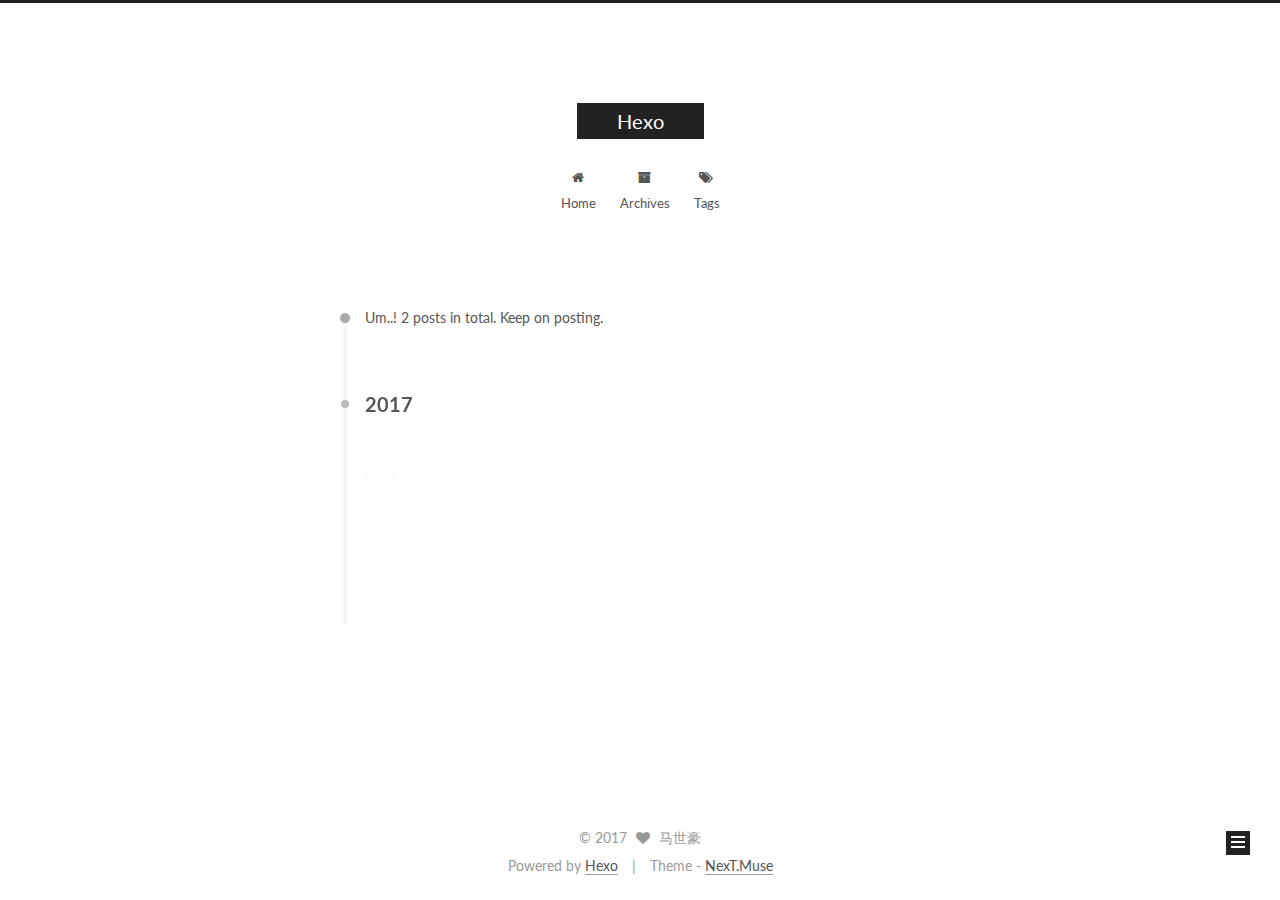
==== commit d34377a5: "Site updated: 2017-06-28 11:40:16" ====
--- a/archives/index.html
+++ b/archives/index.html
@@ -132,7 +132,7 @@
 
 
 
-  <title>Archiv | Hexo</title>
+  <title>Archive | Hexo</title>
   
 
 
@@ -198,7 +198,7 @@
             
               <i class="menu-item-icon fa fa-fw fa-home"></i> <br />
             
-            Startseite
+            Home
           </a>
         </li>
       
@@ -208,7 +208,7 @@
             
               <i class="menu-item-icon fa fa-fw fa-archive"></i> <br />
             
-            Archiv
+            Archives
           </a>
         </li>
       
@@ -250,7 +250,7 @@
       
         
       
-      Öhm..! Insgesamt 2 Artikel. Bleib dran.
+      Um..! 2 posts in total. Keep on posting.
     </span>
 
     
@@ -369,8 +369,8 @@
         <div class="site-author motion-element" itemprop="author" itemscope itemtype="http://schema.org/Person">
           <img class="site-author-image" itemprop="image"
                src="/images/avatar.gif"
-               alt="John Doe" />
-          <p class="site-author-name" itemprop="name">John Doe</p>
+               alt="马世豪" />
+          <p class="site-author-name" itemprop="name">马世豪</p>
            
               <p class="site-description motion-element" itemprop="description"></p>
           
@@ -381,7 +381,7 @@
             <div class="site-state-item site-state-posts">
               <a href="/archives/">
                 <span class="site-state-item-count">2</span>
-                <span class="site-state-item-name">Artikel</span>
+                <span class="site-state-item-name">posts</span>
               </a>
             </div>
           
@@ -430,12 +430,12 @@
   <span class="with-love">
     <i class="fa fa-heart"></i>
   </span>
-  <span class="author" itemprop="copyrightHolder">John Doe</span>
+  <span class="author" itemprop="copyrightHolder">马世豪</span>
 </div>
 
 
 <div class="powered-by">
-  Erstellt mit  <a class="theme-link" href="https://hexo.io">Hexo</a>
+  Powered by <a class="theme-link" href="https://hexo.io">Hexo</a>
 </div>
 
 <div class="theme-info">
--- a/css/main.css
+++ b/css/main.css
@@ -1677,7 +1677,7 @@
   width: 4px;
   height: 4px;
   border-radius: 50%;
-  background: #ffc7c2;
+  background: #fe989f;
 }
 .links-of-blogroll {
   font-size: 13px;
